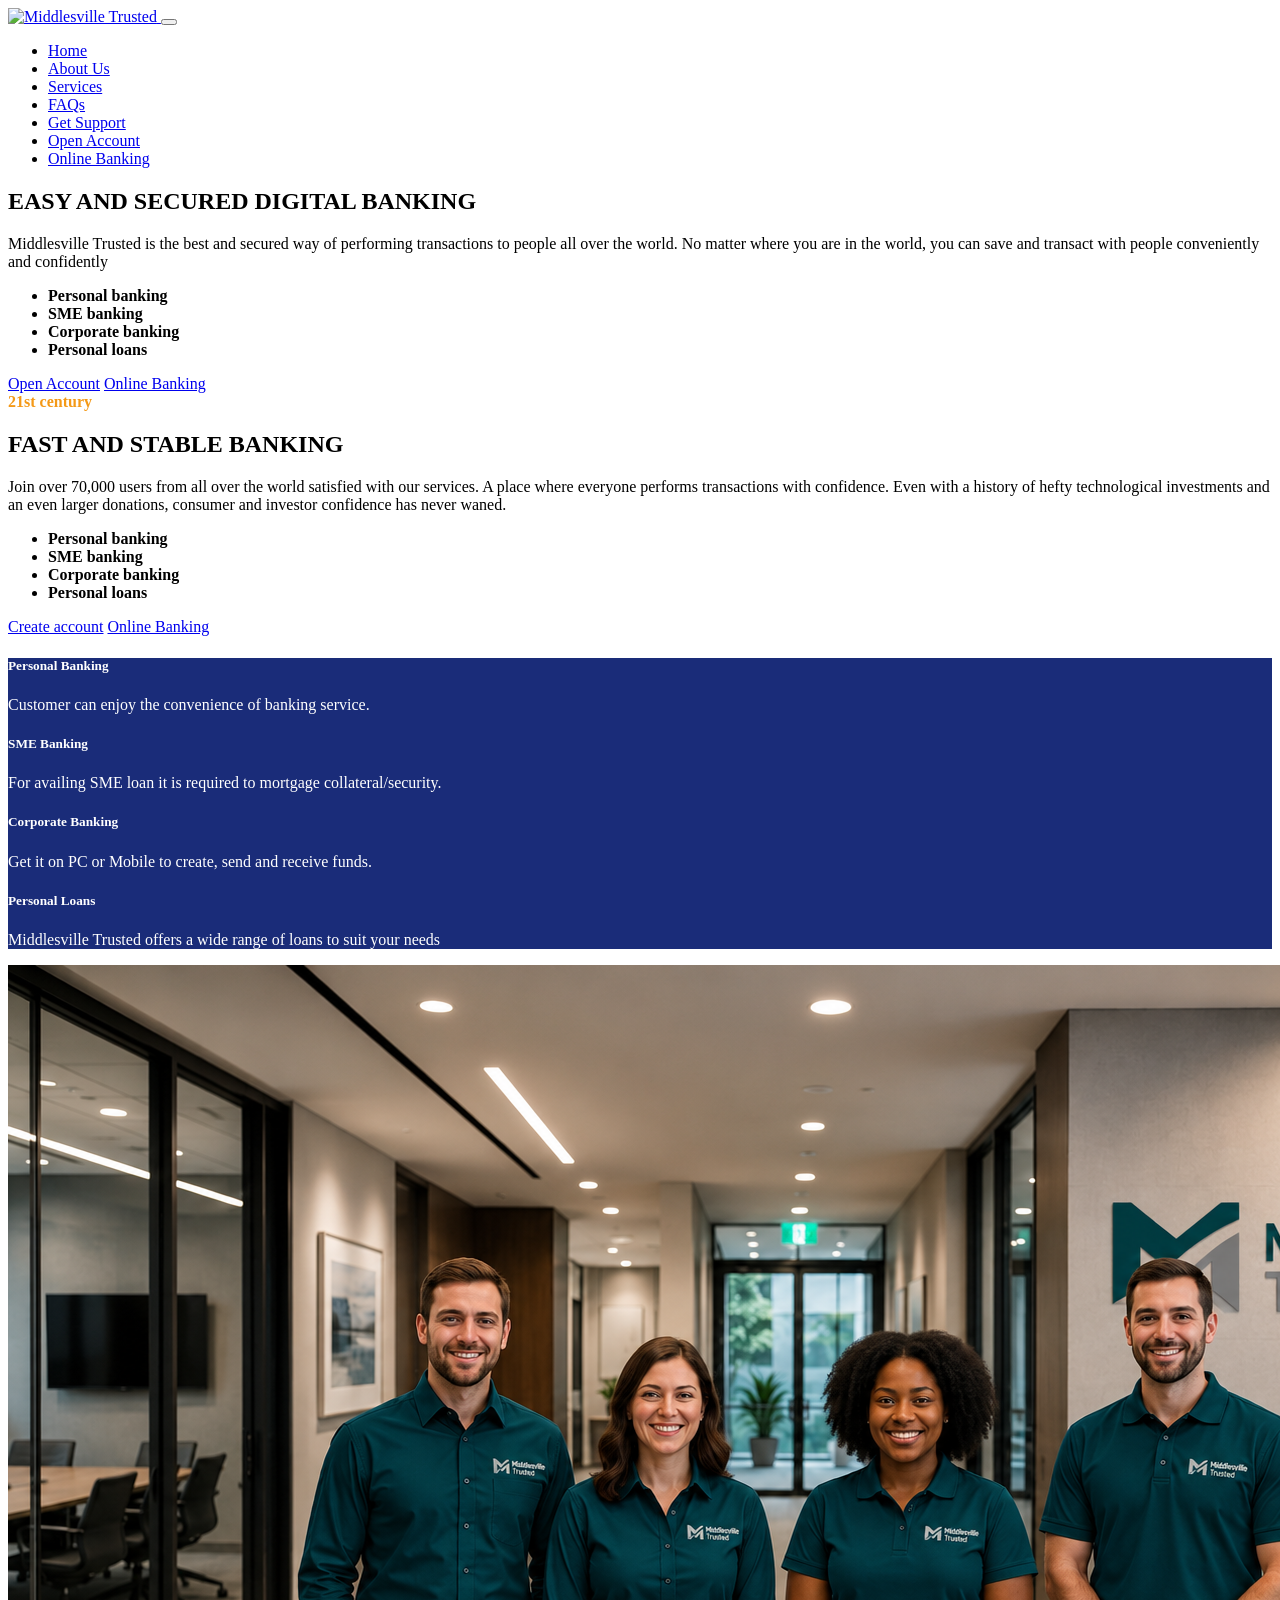
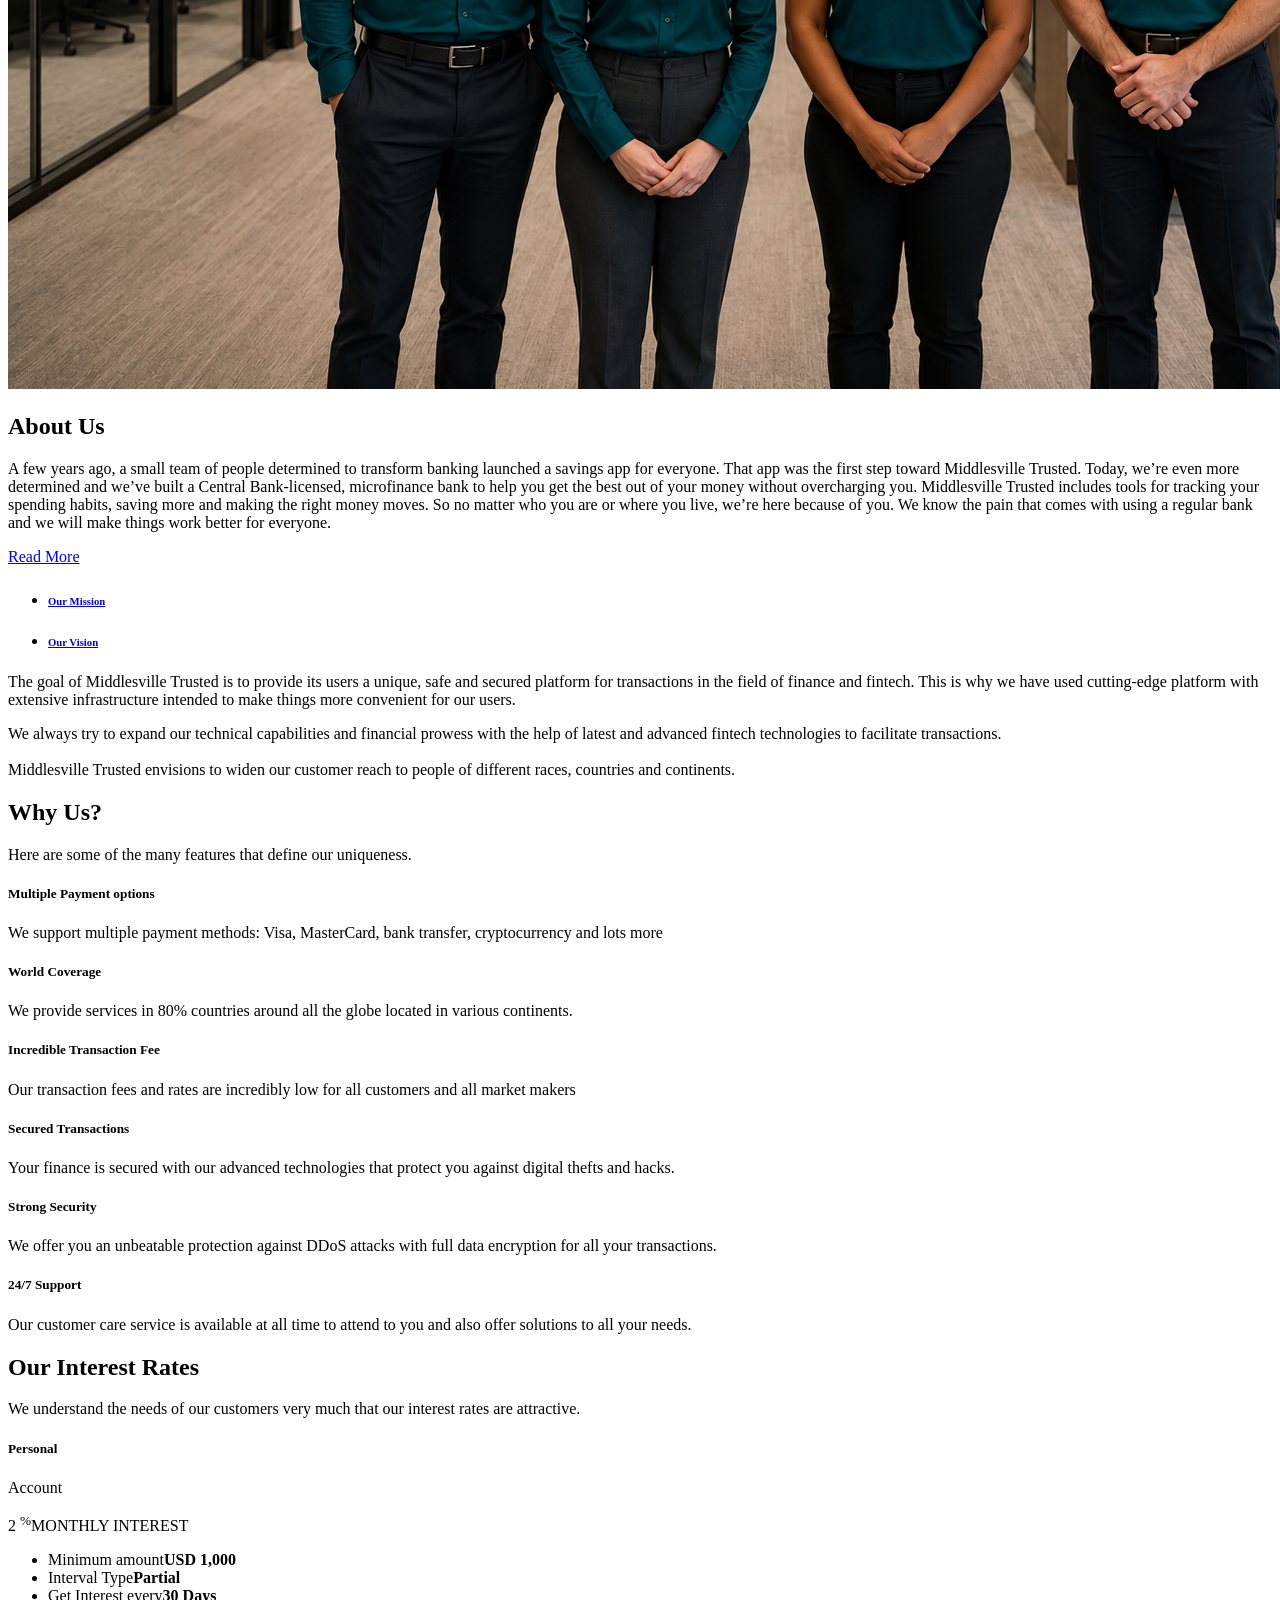
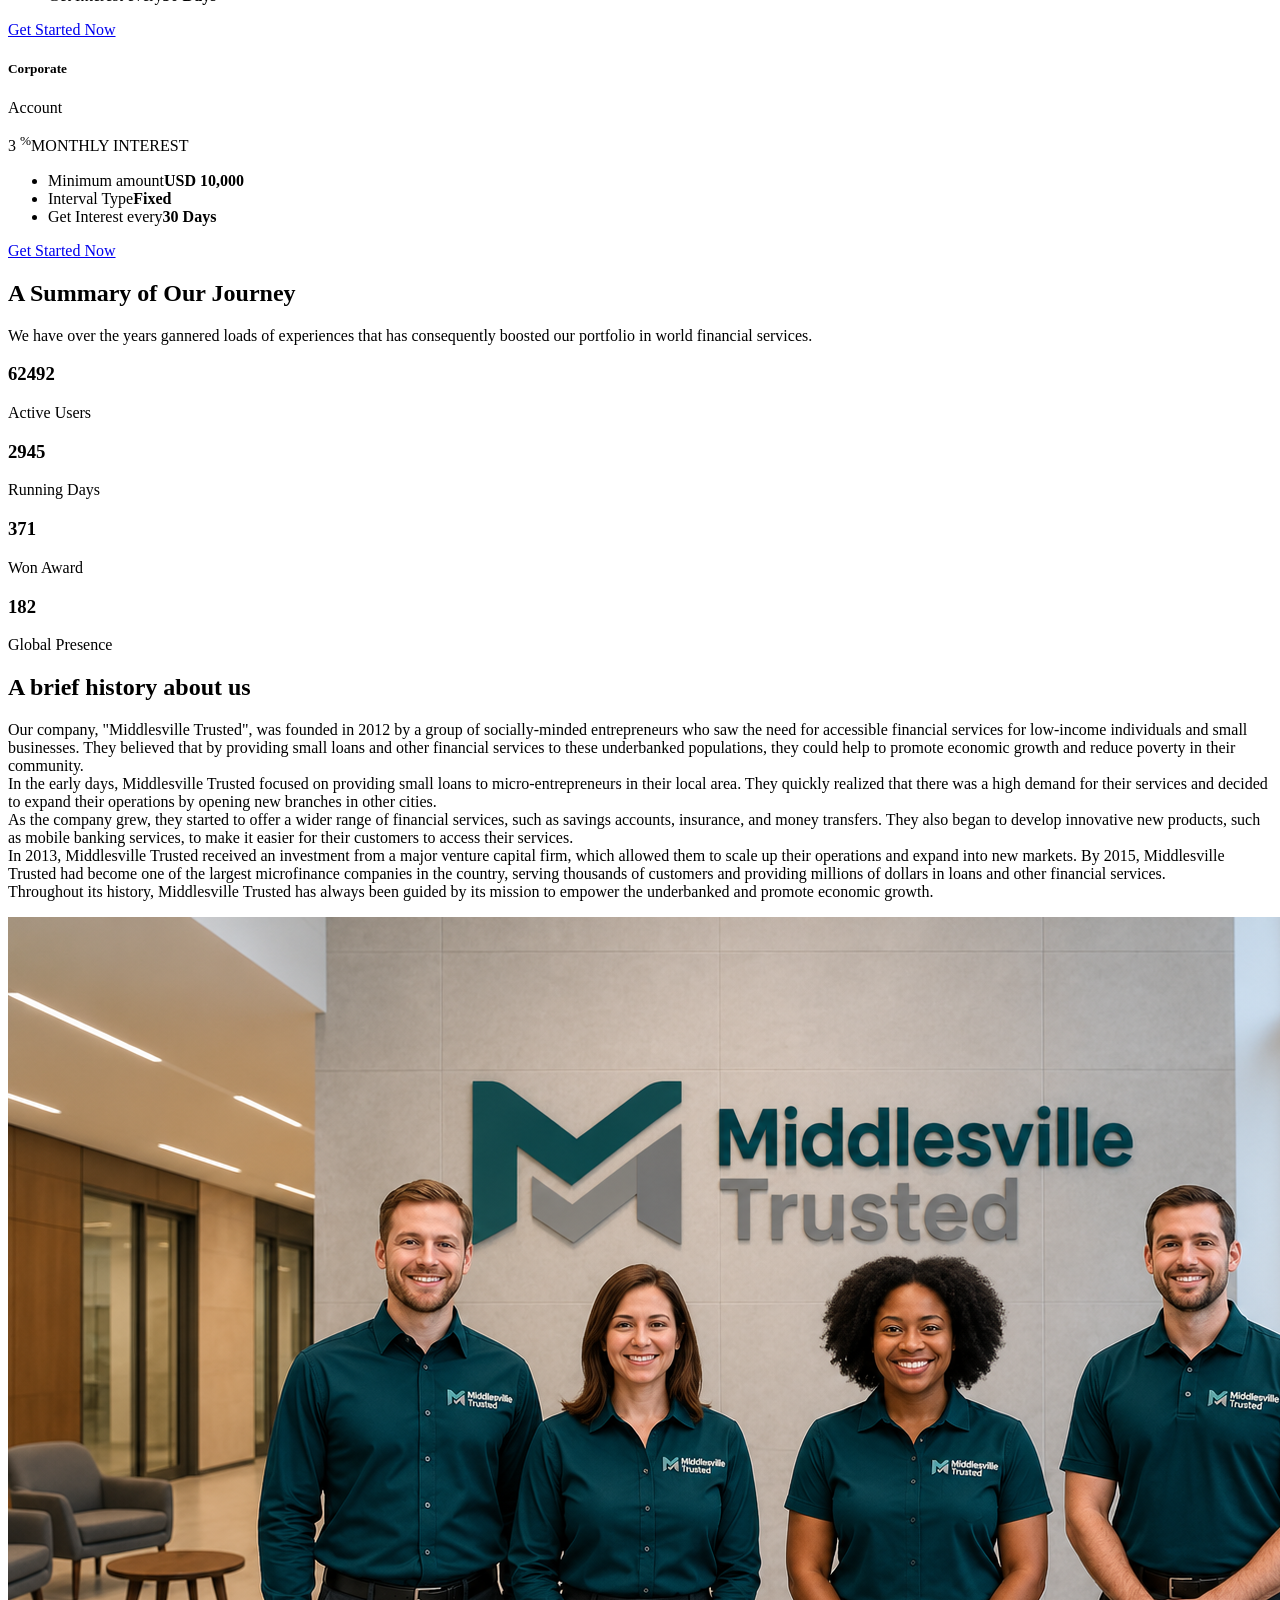
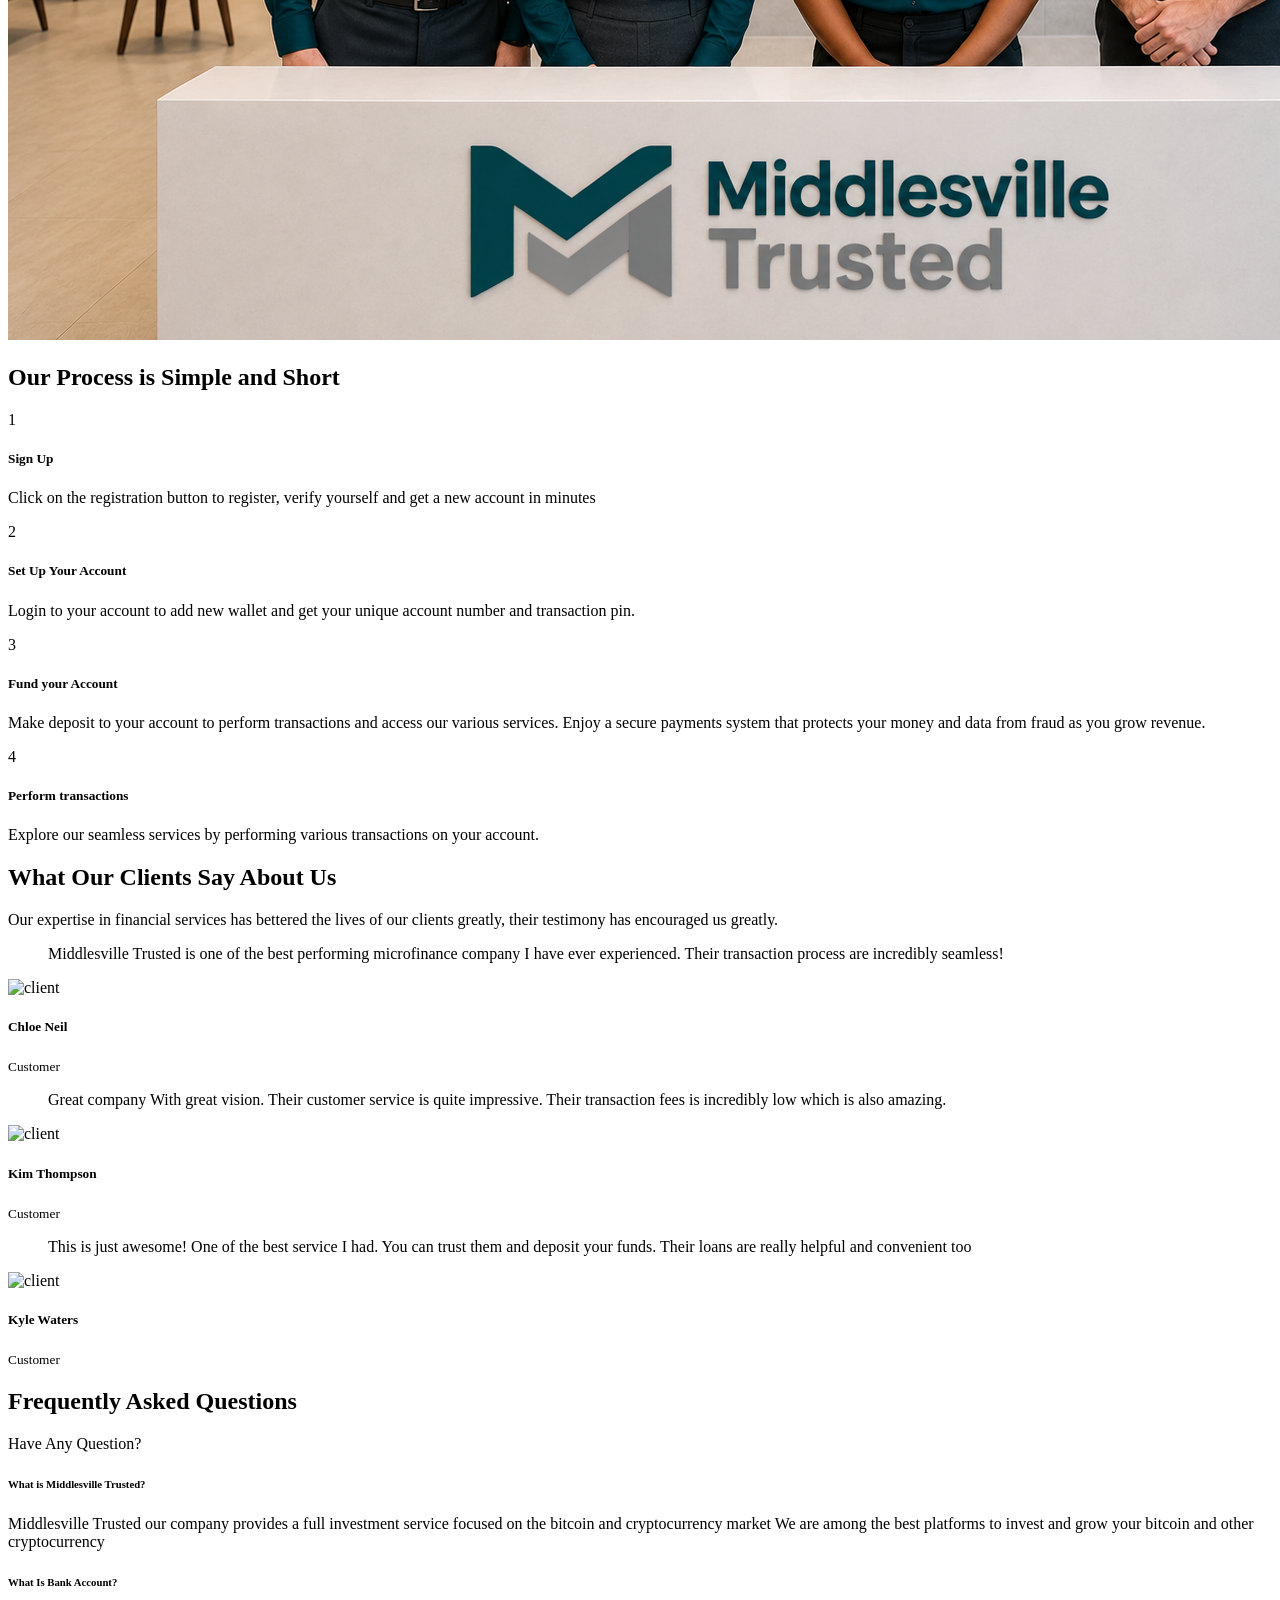
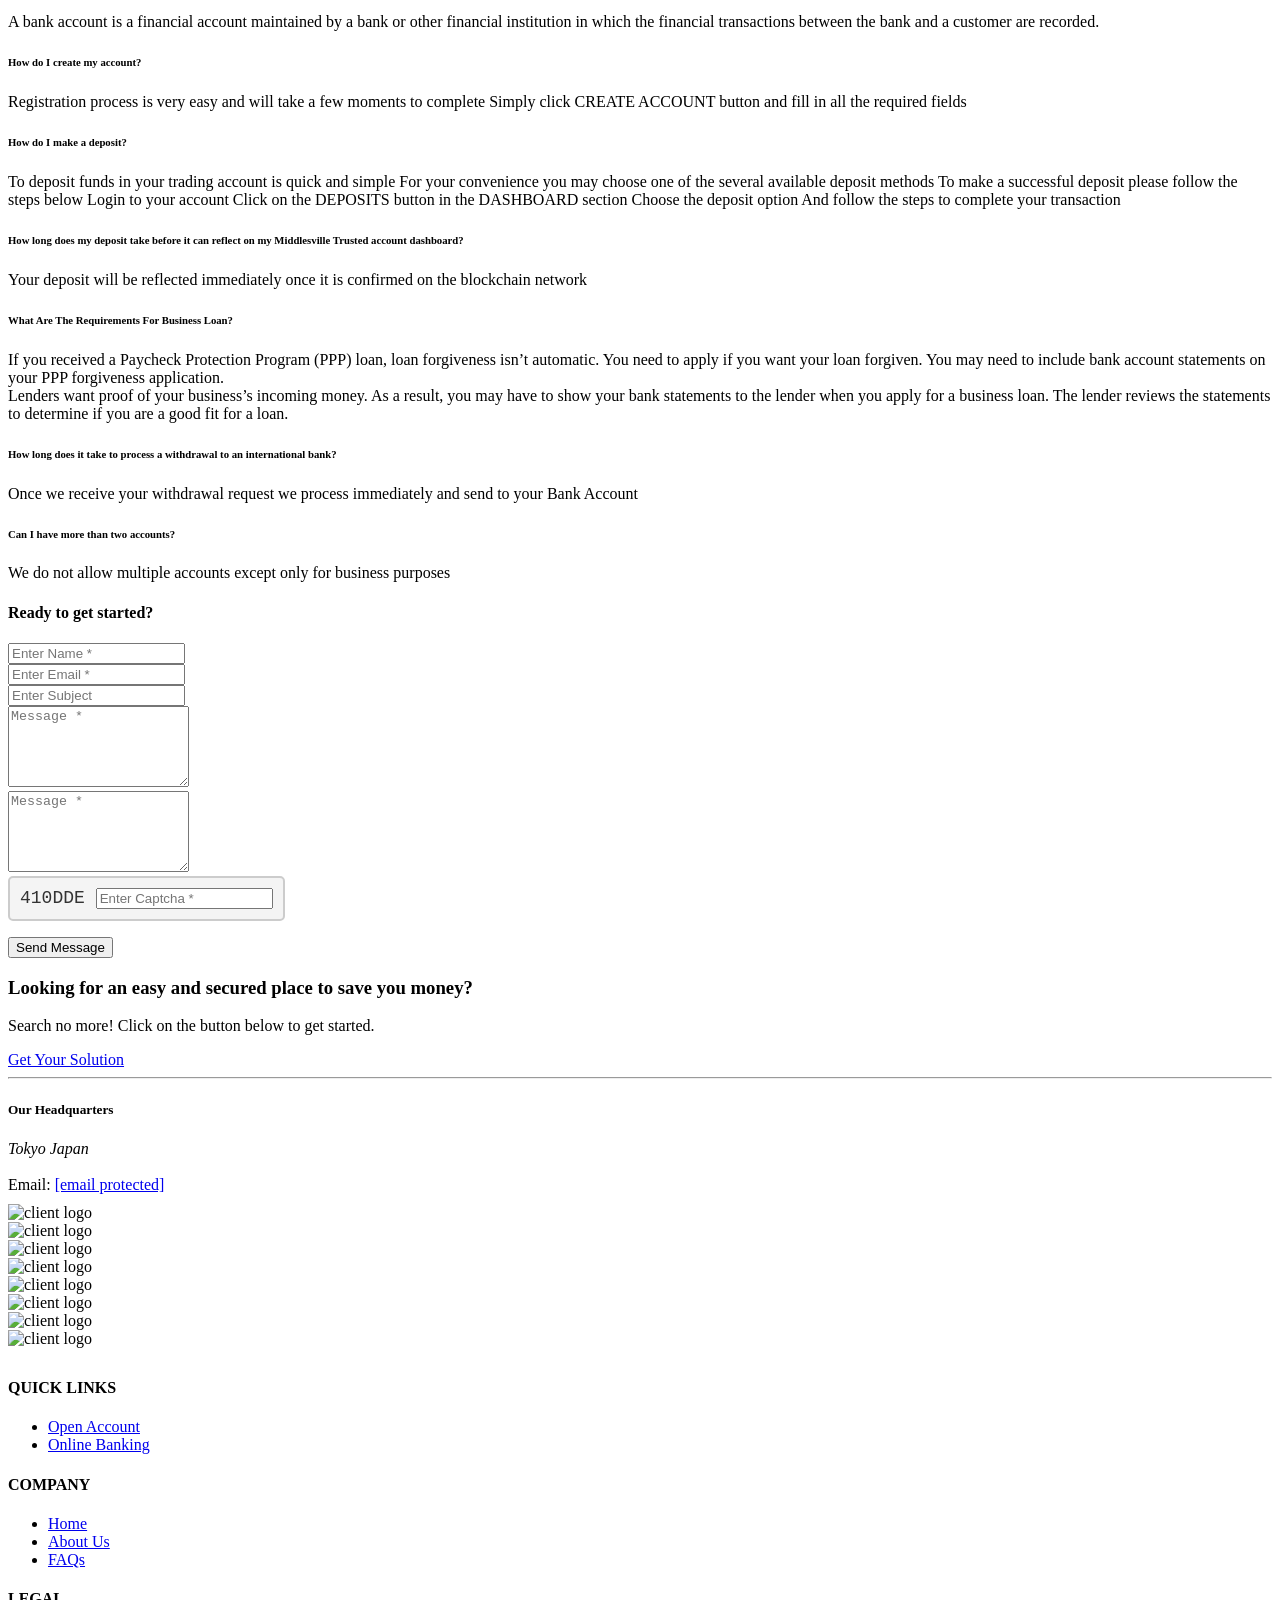
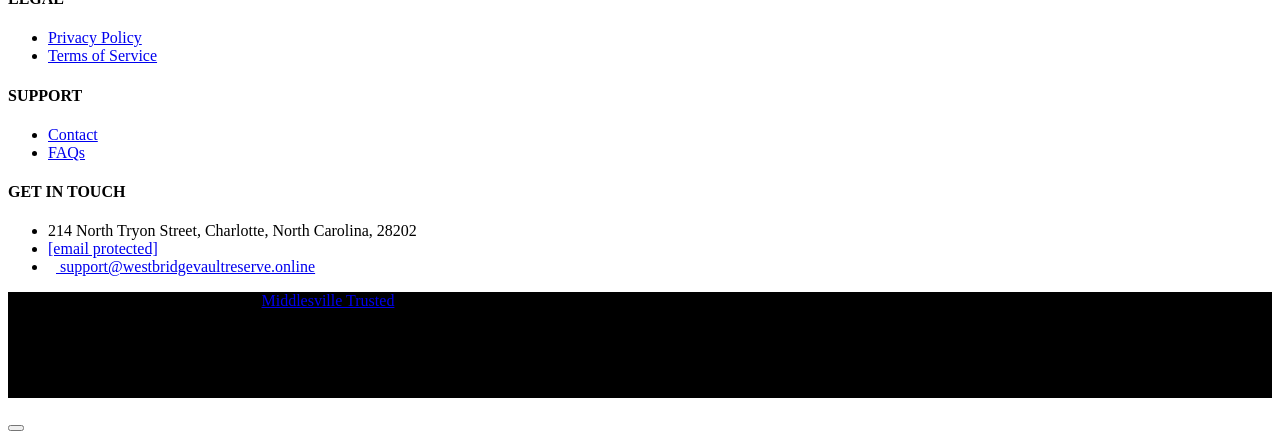
==== frontend/public/style-two/index.html @ 34239466 "Update project" ====
<!DOCTYPE html>
<html lang="en">



<!-- Mirrored from westbridgevaultreserve.com/ by HTTrack Website Copier/3.x [XR&CO'2017], Sat, 20 Jun 2026 12:27:48 GMT -->
<!-- Added by HTTrack --><meta http-equiv="content-type" content="text/html;charset=UTF-8" /><!-- /Added by HTTrack -->
<meta http-equiv="content-type" content="text/html;charset=UTF-8" />
<meta charset="utf-8">
    <meta http-equiv="X-UA-Compatible" content="IE=edge">
    <meta http-equiv="content-type" content="text/html;charset=UTF-8" />
    <meta name="viewport" content="width=device-width, initial-scale=1, shrink-to-fit=no">
<head>
    <meta name="google-site-verification" content=""/>
        <title>Middlesville Trusted</title>
    <meta name="description" content="Middlesville Trusted | We are here to serve you better and help save your money without charges.." />
    <meta property="og:locale" content="en_EN" />
    <meta property="og:type" content="website" />
    <meta property="og:title" content="Middlesville Trusted - We are here to serve you better and help save your money without charges.." />
            <meta property="og:description" content="Middlesville Trusted | We are here to serve you better and help save your money without charges" />
        <meta property="og:image" content="/middlesville-assets/logo.svg" />
        <meta property="og:url" content="index.html" />
    <meta property="og:site_name" content="Middlesville Trusted" />
    <meta name="twitter:card" content="summary_large_image" />
    <meta name="twitter:description" content="Welcome to a new era of banking at Middlesville Trusted, where traditional boundaries fade away and possibilities expand.." />
    <meta name="twitter:title" content="Middlesville Trusted - We are here to serve you better and help save your money without charges.." />
    <meta name="twitter:image" content="/middlesville-assets/logo.svg" />

    <!--favicon icon-->
    <link rel="icon" href="/middlesville-assets/mark.svg" type="image/svg+xml" sizes="16x16">

    <!--google fonts-->
    <link href="fonts.googleapis.co/css1644164416441644.html" rel="stylesheet">

    <!--Bootstrap css-->
    <link rel="stylesheet" href="temp/custom/base/css/bootstrap.min.css">
    <!--Magnific popup css-->
    <link rel="stylesheet" href="temp/custom/base/css/magnific-popup.css">
    <!--Themify icon css-->
    <link rel="stylesheet" href="temp/custom/base/css/themify-icons.css">
    <!--Fontawesome icon css-->
    <link rel="stylesheet" href="temp/custom/base/css/all.min.css">
    <!--animated css-->
    <link rel="stylesheet" href="temp/custom/base/css/animate.min.css">
    <!--ytplayer css-->
    <link rel="stylesheet" href="temp/custom/base/css/jquery.mb.YTPlayer.min.css">
    <!--Owl carousel css-->
    <link rel="stylesheet" href="temp/custom/base/css/owl.carousel.min.css">
    <link rel="stylesheet" href="temp/custom/base/css/owl.theme.default.min.css">
    <!--custom css-->
    <link rel="stylesheet" href="temp/custom/base/css/style.css">
    <!--responsive css-->
    <link rel="stylesheet" href="temp/custom/base/css/responsive.css">

    <link rel="stylesheet" href="base/cdnjs.cloudflare.co/ajax/libs/normalize/5.0.0/normalize.min.html">
    <link rel='stylesheet' href='fonts.googleapis.co/icone91fe91fe91fe91f.html'>
    <link rel="stylesheet" href="temp/custom/base/css/customstyle.css">
    <style>
        .info {
            color: rgba(26, 44, 121, 0.85);
        }
        .success {
            color: rgba(5, 187, 5, 0.801);
        }
        .error {
            color: rgba(255, 0, 0, 0.801);
        }
    </style></head>

    <div class="loader1">
        <span></span>
        <span></span>
        <span></span>
        <span></span>
        <span></span>
    </div>
</div>
<header class="header">
    <!--start navbar-->
    <nav class="navbar navbar-expand-lg fixed-top">
        <div class="container">
            <a class="navbar-brand" href="index.html">
                <img src="/middlesville-assets/logo.svg" alt="Middlesville Trusted" class="site-logo"/>
            </a>






            <button class="navbar-toggler" type="button" data-toggle="collapse" data-target="#navbarSupportedContent"
                    aria-controls="navbarSupportedContent" aria-expanded="false" aria-label="Toggle navigation">
                <span class="ti-menu"></span>
            </button>
            <div class="collapse navbar-collapse h-auto" id="navbarSupportedContent">
                <ul class="navbar-nav ml-auto menu">

                    <li><a  href="index.html">Home</a></li>
                    <li><a  href="about.html">About Us</a></li>
                    <li><a href="services.html"> Services</a></li>
                    <li><a href="faq.html">FAQs</a></li>
                    <li><a href="contact.html">Get Support</a></li>
                    <li><a style="opacity: 1;" href="register.html" class="btn btn-sm btn-primary p-2 mb-2">Open Account</a></li>
                    <li><a style="opacity: 1;" href="login.html" class="btn outline-white-btn p-2 text-white">Online Banking</a></li>

                </ul>
            </div>
        </div>
    </nav>
</header>







<div class="main">
    <section class="hero-equal-height pt-165 pb-100 gradient-overly-right-color">
            <div class="container">
                <div class='row'>
                    <div class="col-md-12">
                        <div id="google_translate_element">
                        </div>

                    </div>
                </div>
                <div class="row">
                    <div class="owl-carousel owl-theme hero-content-slider custom-dot custom-dot-2">
                        <div class="item">
                            <div class="col-md-8 col-lg-7 col-12">
                                <div class="hero-content-wrap text-white">
                                <!-- <span class="text-uppercase"><span >05:50pm</span> <b style="color: #f49917;" >Aug 14, 2021</b></span>-->
                                    <h1 class="text-white">EASY AND SECURED DIGITAL BANKING</h1>
                                    <p class="lead">Middlesville Trusted is the best and secured way of performing transactions to people all over the world. No matter where you are in the world, you can save and transact with people conveniently and confidently</p>
                                    <ul class="list-unstyled tech-feature-list text-white">
                                        <li class="py-1"><span class="ti-check-box mr-2 color-secondary"></span><strong>Personal banking</strong></li>
                                        <!-- <li class="py-1"><span class="ti-check-box mr-2 color-secondary"></span><strong>Crypto Currency</strong></li> -->
                                        <li class="py-1"><span class="ti-check-box mr-2 color-secondary"></span><strong>SME banking</strong></li>
                                        <!-- <li class="py-1"><span class="ti-check-box mr-2 color-secondary"></span><strong>Forex</strong></li> -->
                                        <li class="py-1"><span class="ti-check-box mr-2 color-secondary"></span><strong>Corporate banking</strong></li>
                                        <li class="py-1"><span class="ti-check-box mr-2 color-secondary"></span><strong>Personal loans</strong></li>
                                    </ul>
                                    <div class="action-btns mt-4">
                                        <a href="register.html" class="btn secondary-solid-btn mr-3">Open Account</a>
                                        <a href="login.html" class="btn outline-white-btn">Online Banking</a>
                                    </div>
                                </div>
                            </div>
                        </div>
                        <div class="item">
                            <div class="col-md-8 col-lg-7 col-12">
                                <div class="hero-content-wrap text-white">
                                    <span class="text-uppercase"><span style="color: #fff;"><b style="color: #f49917;">21st century</b> Digital Banking</span></span>
                                    <h1 class="text-white">FAST AND STABLE BANKING</h1>
                                    <p class="lead"> Join over 70,000 users from all over the world satisfied with our services. A place where everyone performs transactions with confidence. Even with a history of hefty technological investments and an even larger donations, consumer and investor confidence has never waned. </p>
                                    <ul class="list-unstyled tech-feature-list text-white">
                                        <li class="py-1"><span class="ti-check-box mr-2 color-secondary"></span><strong>Personal banking</strong></li>

                                        <li class="py-1"><span class="ti-check-box mr-2 color-secondary"></span><strong>SME banking</strong></li>

                                        <li class="py-1"><span class="ti-check-box mr-2 color-secondary"></span><strong>Corporate banking</strong></li>
                                        <li class="py-1"><span class="ti-check-box mr-2 color-secondary"></span><strong>Personal loans</strong></li>
                                    </ul>
                                    <div class="action-btns mt-4">
                                        <a href="register.html" class="btn secondary-solid-btn mr-3">Create account</a>
                                        <a href="login.html" class="btn outline-white-btn">Online Banking</a>
                                    </div>
                                </div>
                            </div>
                        </div>
                    </div>
                </div>
            </div>
    </section>

    <section class="promo-section pt-100" style="background: #1A2C79; color: white;">
        <div class="container">
            <div class="row">
                <div class="col-md-3 col-lg-3">
                    <div class="single-promo-block p-3 rounded d-flex justify-content-between">
                        <div class="promo-block-icon mr-4">
                            <span class="ti ti-check-box icon-md color-white"></span>
                        </div>
                        <div class="promo-block-content">
                            <h5 style="color: white;">Personal Banking</h5>
                            <p>Customer can enjoy the convenience of banking service.</p>
                        </div>
                    </div>
                </div>

                <div class="col-md-3 col-lg-3">
                    <div class="single-promo-block p-3 rounded d-flex justify-content-between">
                        <div class="promo-block-icon mr-4">
                            <span class="ti ti-check-box icon-md color-white"></span>
                        </div>
                        <div class="promo-block-content">
                            <h5 style="color: white;">SME Banking</h5>
                            <p>For availing SME loan it is required to mortgage collateral/security. </p>
                        </div>
                    </div>
                </div>

                <div class="col-md-3 col-lg-3">
                    <div class="single-promo-block p-3 rounded d-flex justify-content-between">
                        <div class="promo-block-icon mr-4">
                            <span class="ti ti-check-box icon-md color-white"></span>
                        </div>
                        <div class="promo-block-content">
                            <h5 style="color: white;">Corporate Banking</h5>
                            <p>Get it on PC or Mobile to create, send and receive funds.</p>
                                   </div>
                    </div>
                </div>
                <div class="col-md-3 col-lg-3">
                    <div class="single-promo-block p-3 rounded d-flex justify-content-between">
                        <div class="promo-block-icon mr-4">
                            <span class="ti ti-check-box icon-md color-white"></span>
                        </div>
                        <div class="promo-block-content">
                            <h5 style="color: white;">Personal Loans</h5>
                            <p>Middlesville Trusted offers a wide range of loans to suit your needs</p>

                        </div>
                    </div>
                </div>
            </div>
        </div>
    </section>

    <section class="about-us-section ptb-100">
        <div class="container">
            <div class="row justify-content-around">
                <div class="col-md-12 col-lg-6">
                    <div class="about-img-wrap">
                        <img src="temp/custom/img/Middlesville-Trusted-Office-Team.png" alt="Middlesville Trusted office team" class="img-fluid rounded shadow-sm">

                    </div>
                </div>
                <div class="col-md-12 col-lg-5">
                    <div class="about-content-right mb-md-4 mb-lg-0">
                        <h2>About Us</h2>
                        <p>A few years ago, a small team of people determined to transform banking launched a savings app for everyone. That app was the first step toward Middlesville Trusted.
                        Today, we’re even more determined and we’ve built a Central Bank-licensed, microfinance bank to help you get the best out of your money without overcharging you.
                        Middlesville Trusted includes tools for tracking your spending habits, saving more and making the right money moves.
                        So no matter who you are or where you live, we’re here because of you. We know the pain that comes with using a regular bank and we will make things work better for everyone.
                        </p>
                        <div class="action-btns mt-3">
                            <a href="about.html" class="btn btn-primary">Read More</a>
                        </div>

                        <div class="feature-tabs-wrap">
                            <ul class="nav nav-tabs mb-3 border-bottom-0 feature-tabs" data-tabs="tabs">
                                <li class="nav-item">
                                    <a class="nav-link d-flex align-items-center active" href="#feature-tab-2"
                                        data-toggle="tab">
                                        <h6 class="mb-0">Our Mission</h6>
                                    </a>
                                </li>
                                <li class="nav-item">
                                    <a class="nav-link d-flex align-items-center" href="#feature-tab-3"
                                        data-toggle="tab">
                                        <h6 class="mb-0">Our Vision</h6>
                                    </a>
                                </li>
                            </ul>
                            <div class="tab-content feature-tab-content">
                                <div class="tab-pane active" id="feature-tab-2">
                                    <p>The goal of Middlesville Trusted is to provide its users a unique, safe and secured platform for
                                        transactions in the field of finance and fintech. This is why we have used
                                        cutting-edge platform with extensive infrastructure intended to make things more
                                        convenient for our users.
                                    </p>
                                </div>
                                <div class="tab-pane" id="feature-tab-3">
                                    <p>We always try to expand our technical capabilities and financial prowess with the help of latest and advanced fintech technologies to facilitate transactions.<br><br>

                                        Middlesville Trusted envisions to widen our customer reach to people of different races, countries and continents.
                                    </p>
                                </div>
                            </div>
                        </div>
                    </div>
                </div>
            </div>
        </div>
    </section>

    <section class="feature-content-two ptb-100 gray-light-bg">
        <div class="container">
            <div class="row justify-content-center">
                <div class="col-md-8">
                    <div class="section-heading text-center mb-5">
                        <h2>Why Us?</h2>
                        <p class="lead">
                            Here are some of the many features that define our uniqueness.
                        </p>
                    </div>
                </div>
            </div>
            <div class="row">
                <div class="col-md-6 col-lg-4">
                    <div class="feature-feature-list p-4 text-center">
                        <span class="ti-wallet icon-sm d-block color-secondary mb-3"></span>
                        <h5 class="mb-2">Multiple Payment options</h5>
                        <p>We support multiple payment methods: Visa, MasterCard, bank transfer, cryptocurrency and lots more</p>
                    </div>
                </div>
                <div class="col-md-6 col-lg-4">
                    <div class="feature-feature-list p-4 text-center">
                        <span class="ti-world icon-sm d-block color-secondary mb-3"></span>
                        <h5 class="mb-2">World Coverage</h5>
                        <p>We provide services in 80% countries around all the globe located in various continents.</p>
                    </div>
                </div>
                <div class="col-md-6 col-lg-4">
                    <div class="feature-feature-list p-4 text-center">
                        <span class="ti-money icon-sm d-block color-secondary mb-3"></span>
                        <h5 class="mb-2">Incredible Transaction Fee</h5>
                        <p>Our transaction fees and rates are incredibly low for all customers and all market makers </p>
                    </div>
                </div>
                <div class="col-md-6 col-lg-4">
                    <div class="feature-feature-list p-4 text-center">
                        <span class="ti-key icon-sm d-block color-secondary mb-3"></span>
                        <h5 class="mb-2">Secured Transactions</h5>
                        <p>Your finance is secured with our advanced technologies that protect you against digital thefts and hacks.</p>
                    </div>
                </div>
                <div class="col-md-6 col-lg-4">
                    <div class="feature-feature-list p-4 text-center">
                        <span class="ti-lock icon-sm d-block color-secondary mb-3"></span>
                        <h5 class="mb-2">Strong Security</h5>
                        <p>We offer you an unbeatable protection against DDoS attacks with full data encryption for all your transactions.</p>
                    </div>
                </div>
                <div class="col-md-6 col-lg-4">
                    <div class="feature-feature-list p-4 text-center">
                        <span class="ti-headphone-alt icon-sm d-block color-secondary mb-3"></span>
                        <h5 class="mb-2">24/7 Support</h5>
                        <p>Our customer care service is available at all time to attend to you and also offer solutions to all your needs.</p>
                    </div>
                </div>
            </div>
        </div>
    </section>

    <section class="pricing-section ptb-100 gray-light-bg">
        <div class="container">
            <div class="row justify-content-center">
                <div class="col-md-8">
                    <div class="section-heading text-center mb-5">
                        <h2>Our Interest Rates</h2>
                        <p class="lead">We understand the needs of our customers very much that our interest rates are attractive.</p>
                    </div>
                </div>
            </div>

            <div class="row justify-content-center">
                <div class="col-lg-4 col-md mb-4">
                    <div class="card text-center single-pricing-pack">
                        <div class="pt-4"><h5>Personal</h5><span class="badge badge-success">Account</span></div>
                        <div class="card-header py-4 border-0 pricing-header">
                            <div class="h1 text-center mb-0">
                                <p class="pricing-rate">2 <sup>%</sup><span>MONTHLY INTEREST</span></p>

                            </div>
                        </div>
                        <div class="card-body bg-transparent affix text-white">
                            <ul class="list-unstyled text-left text-sm mb-4 pricing-feature-list">
                                <li><span class="ti-check-box mr-2 color-secondary"></span><span>Minimum amount</span><b class="float-right">USD 1,000</b></li>
                                <!-- <li><span class="ti-check-box mr-2 color-secondary"></span><span>Max</span><b class="float-right">USD 1000</b></li> -->
                                <!-- <li><span class="ti-check-box mr-2 color-secondary"></span><span>Profit</span><b class="float-right">25 %</b></li> -->
                                <li><span class="ti-check-box mr-2 color-secondary"></span><span>Interval Type</span><b class="float-right">Partial</b></li>
                                <li><span class="ti-check-box mr-2 color-secondary"></span><span>Get Interest every</span><b class="float-right">30 Days</b></li>
                            </ul>
                            <a href="#" class="btn outline-white-btn p-2">Get Started Now</a>
                        </div>
                    </div>
                </div>
                <div class="col-lg-4 col-md mb-4">
                    <div class="card text-center single-pricing-pack">
                        <div class="pt-4"><h5>Corporate</h5><span class="badge badge-success">Account</span></div>
                        <div class="card-header py-4 border-0 pricing-header">
                            <div class="h1 text-center mb-0">
                                <p class="pricing-rate">3 <sup>%</sup><span>MONTHLY INTEREST</span></p>

                            </div>
                        </div>
                        <div class="card-body bg-transparent affix text-white">
                            <ul class="list-unstyled text-left text-sm mb-4 pricing-feature-list">
                                <li><span class="ti-check-box mr-2 color-secondary"></span><span>Minimum amount</span><b class="float-right">USD 10,000</b></li>
                                <!-- <li><span class="ti-check-box mr-2 color-secondary"></span><span>Max</span><b class="float-right">USD 1000</b></li> -->
                                <!-- <li><span class="ti-check-box mr-2 color-secondary"></span><span>Profit</span><b class="float-right">25 %</b></li> -->
                                <li><span class="ti-check-box mr-2 color-secondary"></span><span>Interval Type</span><b class="float-right">Fixed</b></li>
                                <li><span class="ti-check-box mr-2 color-secondary"></span><span>Get Interest every</span><b class="float-right">30 Days</b></li>
                            </ul>
                            <a href="#" class="btn outline-white-btn p-2">Get Started Now</a>
                        </div>
                    </div>
                </div>
            </div>

        </div>
        <!-- <div class="action-btns mt-3 text-center">
            <a href="plans" class="btn btn-success">View All Plans</a>
        </div> -->
    </section>

    <!-- Section Features -->
    <section class="call-to-action pt-5 pb-5 gradient-overlay" style="background: url('temp/custom/static/base/img/slider-img-3.html')no-repeat top center / cover fixed">
        <div class="container">
            <div class="row justify-content-center">
                <div class="col-md-8 col-lg-8">
                    <div class="call-to-action-content text-white text-center mb-4">
                        <h2 class="text-white mb-1">A Summary of Our Journey</h2>
                        <p class="lead">We have over the years gannered loads of experiences that has consequently boosted our portfolio in world financial services.</p>
                    </div>
                </div>
            </div>
            <div class="row">
                <div class="col-md-6 col-lg-3">
                    <div class="single-counter rounded p-4 text-center text-white">
                        <span class="ti-user icon-md"></span>
                        <h3 class="mb-0 text-white">62492</h3>
                        <p>Active Users</p>
                    </div>
                </div>
                <div class="col-md-6 col-lg-3">
                    <div class="single-counter rounded p-4 text-center text-white">
                        <span class="ti-time icon-md"></span>
                        <h3 class="mb-0 text-white">2945</h3>
                        <p>Running Days</p>
                    </div>
                </div>
                <div class="col-md-6 col-lg-3">
                    <div class="single-counter rounded p-4 text-center text-white">
                        <span class="ti-cup icon-md"></span>
                        <h3 class="mb-0 text-white">371</h3>
                        <p>Won Award</p>
                    </div>
                </div>
                <div class="col-md-6 col-lg-3">
                    <div class="single-counter rounded p-4 text-center text-white">
                        <span class="ti-world icon-md"></span>
                        <h3 class="mb-0 text-white">182</h3>
                        <p>Global Presence</p>
                    </div>
                </div>
            </div>
        </div>
    </section>

    <section class="about-us-section ptb-100">
        <div class="container">
            <div class="row justify-content-between align-items-center">
                <div class="col-md-12 col-lg-5">
                    <div class="video-promo-content mb-md-4 mb-lg-0">
                        <h2>A brief history about us</h2>
                        <p>Our company, "Middlesville Trusted", was founded in 2012 by a group of socially-minded entrepreneurs who saw the need for accessible financial services for low-income individuals and small businesses. They believed that by providing small loans and other financial services to these underbanked populations, they could help to promote economic growth and reduce poverty in their community.<br>

                        In the early days, Middlesville Trusted focused on providing small loans to micro-entrepreneurs in their local area. They quickly realized that there was a high demand for their services and decided to expand their operations by opening new branches in other cities.<br>

                        As the company grew, they started to offer a wider range of financial services, such as savings accounts, insurance, and money transfers. They also began to develop innovative new products, such as mobile banking services, to make it easier for their customers to access their services.<br>

                        In 2013, Middlesville Trusted received an investment from a major venture capital firm, which allowed them to scale up their operations and expand into new markets. By 2015, Middlesville Trusted had become one of the largest microfinance companies in the country, serving thousands of customers and providing millions of dollars in loans and other financial services.<br>

                        Throughout its history, Middlesville Trusted has always been guided by its mission to empower the underbanked and promote economic growth.
                        </p>
                        <!-- <ul class="list-unstyled tech-feature-list">
                            <li class="py-1"><span class="ti-check-box mr-2 color-secondary"></span><strong>Security</strong>
                                High Tech
                            </li>
                            <li class="py-1"><span class="ti-check-box mr-2 color-secondary"></span><strong>Corporate</strong>
                                Middlesville Trusted
                            </li>
                            <li class="py-1"><span class="ti-check-box mr-2 color-secondary"></span><strong>Insured</strong> AIICO Insurance American International</li>
                        </ul>
                        <div class="row mt-4">
                            <div class="col-4">
                                <div class="counter-single">
                                    <h5 class="mb-0 color-secondary">USD 7.2 M</h5>
                                    <strong>Transactions</strong>
                                </div>
                            </div>
                        </div> -->
                        <!-- <div class="action-btns mt-4">
                            <a href="about" class="btn primary-solid-btn mr-2">View Our Services</a>
                            <a href="contact" class="btn outline-btn">Contact Us</a>
                        </div> -->
                    </div>

                </div>
                <div class="col-md-12 col-lg-6">
                    <div class="card border-0 shadow-sm text-white">
                        <img src="temp/custom/img/Middlesville-Trusted-Team-Lobby.png" alt="Middlesville Trusted team in the lobby" class="img-fluid rounded shadow-sm">

                    </div>
                </div>
            </div>
        </div>
    </section>

    <section class="work-process-new ptb-100 gray-light-bg">
        <div class="container">
            <div class="row justify-content-center">
                <div class="col-md-9 col-lg-8">
                    <div class="section-heading text-center mb-5">
                        <h2>Our Process is Simple and Short</h2>
                        <p class="lead"></p>
                    </div>
                </div>
            </div>
            <div class="row">
                <div class="col-md-12">
                    <div class="work-process-wrap text-center">
                        <div class="single-work-process">
                            <div class="work-process-icon-wrap secondary-bg rounded-circle">
                                <i class="ti-user icon-md text-white"></i>
                                <span class="process-step primary-bg text-white shadow-sm">1</span>
                            </div>
                            <div class="work-process-content mt-4">
                                <h5>Sign Up</h5>
                                <p>Click on the registration button to register, verify yourself and get a new account in minutes</p>
                            </div>
                        </div>
                        <div class="single-work-process">
                            <div class="work-process-icon-wrap secondary-bg rounded-circle">
                                <i class="ti-settings icon-md text-white"></i>
                                <span class="process-step primary-bg text-white shadow-sm">2</span>
                            </div>
                            <div class="work-process-content mt-4">
                                <h5>Set Up Your Account</h5>
                                <p>Login to your account to add new wallet and get your unique account number and transaction pin. </p>
                            </div>
                        </div>
                        <div class="single-work-process">
                            <div class="work-process-icon-wrap secondary-bg rounded-circle">
                                <i class="ti-wallet icon-md text-white"></i>
                                <span class="process-step primary-bg text-white shadow-sm">3</span>
                            </div>
                            <div class="work-process-content mt-4">
                                <h5>Fund your Account</h5>
                                <p>Make deposit to your account to perform transactions and access our various services. Enjoy a secure payments system that protects your money and data from fraud as you grow revenue.</p>
                            </div>
                        </div>
                        <div class="single-work-process">
                            <div class="work-process-icon-wrap secondary-bg rounded-circle">
                                <i class="ti-money icon-md text-white"></i>
                                <span class="process-step primary-bg text-white shadow-sm">4</span>
                            </div>
                            <div class="work-process-content mt-4">
                                <h5>Perform transactions</h5>
                                <p>Explore our seamless services by performing various transactions on your account. </p>
                            </div>
                        </div>
                    </div>
                </div>
            </div>
        </div>
    </section>


    <section class="testimonial-section ptb-100">
        <div class="container">
            <div class="row justify-content-center">
                <div class="col-md-9 col-lg-8">
                    <div class="section-heading mb-5 text-center">
                        <h2>What Our Clients Say About Us</h2>
                        <p class="lead">
                            Our expertise in financial services has bettered the lives of our clients greatly, their testimony has encouraged us greatly.
                        </p>
                    </div>
                </div>
            </div>

            <div class="row">
                <div class="col-md-6 col-lg-4">
                    <div class="testimonial-single shadow-sm gray-light-bg rounded p-4">
                        <blockquote>
                            Middlesville Trusted is one of the best performing microfinance company I have ever experienced. Their transaction process are incredibly seamless!
                        </blockquote>
                        <div class="client-img d-flex align-items-center justify-content-between pt-4">
                            <div class="d-flex align-items-center">
                                <img src="temp/custom/base/img/avatars/3.jpg" alt="client" width="50" class="img-fluid rounded-circle shadow-sm mr-3"/>
                                <div class="client-info">
                                    <h5 class="mb-0">Chloe Neil</h5>
                                    <small class="mb-0">Customer</small>
                                </div>
                            </div>
                        </div>
                    </div>

                </div>

                <div class="col-md-6 col-lg-4">
                    <div class="testimonial-single shadow-sm gray-light-bg rounded p-4">
                        <blockquote>
                            Great company With great vision. Their customer service is quite impressive. Their transaction fees is incredibly low which is also amazing.
                        </blockquote>
                        <div class="client-img d-flex align-items-center justify-content-between pt-4">
                            <div class="d-flex align-items-center">
                                <img src="temp/custom/base/img/avatars/2.jpg" alt="client" width="50" class="img-fluid rounded-circle shadow-sm mr-3"/>
                                <div class="client-info">
                                    <h5 class="mb-0">Kim Thompson</h5>
                                    <small class="mb-0">Customer</small>
                                </div>
                            </div>
                        </div>
                    </div>

                </div>

                <div class="col-md-6 col-lg-4">
                    <div class="testimonial-single shadow-sm gray-light-bg rounded p-4">
                        <blockquote>
                            This is just awesome!  One of the best service I had. You can trust them and deposit your funds. Their loans are really helpful and convenient too
                        </blockquote>
                        <div class="client-img d-flex align-items-center justify-content-between pt-4">
                            <div class="d-flex align-items-center">
                                <img src="temp/custom/base/img/avatars/4.jpg" alt="client" width="50" class="img-fluid rounded-circle shadow-sm mr-3"/>
                                <div class="client-info">
                                    <h5 class="mb-0">Kyle Waters</h5>
                                    <small class="mb-0">Customer</small>
                                </div>
                            </div>

                        </div>
                    </div>

                </div>

            </div>
        </div>
    </section>

    <!-- Section FAQ -->
    <section class="promo-section ptb-100">
        <div class="container">
            <div class="row">
                <div class="col-lg-8 col-md-9">
                    <div class="section-heading mb-5">
                        <h2>Frequently Asked Questions</h2>
                        <p class="lead">
                            Have Any Question?
                        </p>
                    </div>
                </div>
            </div>
            <!--pricing faq start-->
            <div class="row">
                <div class="col-lg-6">
                    <div id="accordion-1" class="accordion accordion-faq">
                        <!-- Accordion card 1 -->
                        <div class="card">
                            <div class="card-header py-4" id="heading-1-1" data-toggle="collapse" role="button"
                                    data-target="#collapse-1-1" aria-expanded="false" aria-controls="collapse-1-1">
                                <h6 class="mb-0"><span class="ti-receipt mr-3"></span> What is Middlesville Trusted?</h6>
                            </div>
                            <div id="collapse-1-1" class="collapse" aria-labelledby="heading-1-1"
                                    data-parent="#accordion-1">
                                <div class="card-body">
                                    <p>Middlesville Trusted our company provides a full investment service focused on the bitcoin and cryptocurrency market We are among the best platforms to invest and grow your bitcoin and other cryptocurrency</p>
                                </div>
                            </div>
                        </div>
                        <!-- Accordion card 3 -->
                    </div>

                     <div id="accordion-2" class="accordion accordion-faq">
                        <!-- Accordion card 1 -->
                        <div class="card">
                            <div class="card-header py-4" id="heading-1-7" data-toggle="collapse" role="button"
                                    data-target="#collapse-2-7" aria-expanded="false" aria-controls="collapse-2-7">
                                <h6 class="mb-0"><span class="ti-receipt mr-3"></span> What Is Bank Account?</h6>
                            </div>
                            <div id="collapse-2-7" class="collapse" aria-labelledby="heading-2-7"
                                    data-parent="#accordion-2">
                                <div class="card-body">
                                    <p>A bank account is a financial account maintained by a bank or other financial institution in which the financial transactions between the bank and a customer are recorded.</p>
                                </div>
                            </div>
                        </div>
                        <!-- Accordion card 3 -->
                    </div>

                    <div id="accordion-1" class="accordion accordion-faq">
                        <!-- Accordion card 1 -->
                        <div class="card">
                            <div class="card-header py-4" id="heading-1-2" data-toggle="collapse" role="button"
                                    data-target="#collapse-1-2" aria-expanded="false" aria-controls="collapse-1-2">
                                <h6 class="mb-0"><span class="ti-receipt mr-3"></span> How do I create my account?</h6>
                            </div>
                            <div id="collapse-1-2" class="collapse" aria-labelledby="heading-1-2"
                                    data-parent="#accordion-1">
                                <div class="card-body">
                                    <p>Registration process is very easy and will take a few moments to complete Simply click CREATE ACCOUNT button  and fill in all the required fields</p>
                                </div>
                            </div>
                        </div>
                        <!-- Accordion card 3 -->
                    </div>

                    <div id="accordion-1" class="accordion accordion-faq">
                        <!-- Accordion card 1 -->
                        <div class="card">
                            <div class="card-header py-4" id="heading-1-3" data-toggle="collapse" role="button"
                                    data-target="#collapse-1-3" aria-expanded="false" aria-controls="collapse-1-3">
                                <h6 class="mb-0"><span class="ti-receipt mr-3"></span> How do I make a deposit?</h6>
                            </div>
                            <div id="collapse-1-3" class="collapse" aria-labelledby="heading-1-3"
                                    data-parent="#accordion-1">
                                <div class="card-body">
                                    <p>To deposit funds in your trading account is quick and simple For your convenience you may choose one of the several available deposit methods To make a successful deposit please follow the steps below Login to your account Click on the DEPOSITS button in the DASHBOARD section Choose the deposit option And follow the steps to complete your transaction</p>
                                </div>
                            </div>
                        </div>
                        <!-- Accordion card 3 -->
                    </div>

                    <div id="accordion-1" class="accordion accordion-faq">
                        <!-- Accordion card 1 -->
                        <div class="card">
                            <div class="card-header py-4" id="heading-1-4" data-toggle="collapse" role="button"
                                    data-target="#collapse-1-4" aria-expanded="false" aria-controls="collapse-1-4">
                                <h6 class="mb-0"><span class="ti-receipt mr-3"></span> How long does my deposit take before it can reflect on my Middlesville Trusted account dashboard?</h6>
                            </div>
                            <div id="collapse-1-4" class="collapse" aria-labelledby="heading-1-4"
                                    data-parent="#accordion-1">
                                <div class="card-body">
                                    <p>Your deposit will be reflected immediately once it is confirmed on the blockchain network</p>
                                </div>
                            </div>
                        </div>
                        <!-- Accordion card 3 -->
                    </div>
                </div>

                <div class="col-lg-6">
                    <div id="accordion-2" class="accordion accordion-faq">
                        <!-- Accordion card 1 -->
                        <div class="card">
                            <div class="card-header py-4" id="heading-1-5" data-toggle="collapse" role="button"
                                    data-target="#collapse-2-5" aria-expanded="false" aria-controls="collapse-2-5">
                                <h6 class="mb-0"><span class="ti-receipt mr-3"></span> What Are The Requirements For Business Loan?</h6>
                            </div>
                            <div id="collapse-2-5" class="collapse" aria-labelledby="heading-2-5"
                                    data-parent="#accordion-2">
                                <div class="card-body">
                                    <p>If you received a Paycheck Protection Program (PPP) loan, loan forgiveness isn’t automatic. You need to apply if you want your loan forgiven. You may need to include bank account statements on your PPP forgiveness application. <br>
                                    Lenders want proof of your business’s incoming money. As a result, you may have to show your bank statements to the lender when you apply for a business loan. The lender reviews the statements to determine if you are a good fit for a loan.</p>
                                </div>
                            </div>
                        </div>
                        <!-- Accordion card 3 -->
                    </div>

                    <div id="accordion-2" class="accordion accordion-faq">
                        <!-- Accordion card 1 -->
                        <div class="card">
                            <div class="card-header py-4" id="heading-1-6" data-toggle="collapse" role="button"
                                    data-target="#collapse-2-6" aria-expanded="false" aria-controls="collapse-2-6">
                                <h6 class="mb-0"><span class="ti-receipt mr-3"></span> How long does it take to process a withdrawal to an international bank?</h6>
                            </div>
                            <div id="collapse-2-6" class="collapse" aria-labelledby="heading-2-6"
                                    data-parent="#accordion-2">
                                <div class="card-body">
                                    <p>Once we receive your withdrawal request we process immediately and send to your Bank Account</p>
                                </div>
                            </div>
                        </div>
                        <!-- Accordion card 3 -->
                    </div>



                    <div id="accordion-2" class="accordion accordion-faq">
                        <!-- Accordion card 1 -->
                        <div class="card">
                            <div class="card-header py-4" id="heading-1-9" data-toggle="collapse" role="button"
                                    data-target="#collapse-2-9" aria-expanded="false" aria-controls="collapse-2-9">
                                <h6 class="mb-0"><span class="ti-receipt mr-3"></span> Can I have more than two accounts?</h6>
                            </div>
                            <div id="collapse-2-9" class="collapse" aria-labelledby="heading-2-9"
                                    data-parent="#accordion-2">
                                <div class="card-body">
                                    <p>We do not allow multiple accounts except only for business purposes</p>
                                </div>
                            </div>
                        </div>
                    </div>

                </div>

            </div>
            <!--pricing faq end-->
        </div>
    </section>

    <section class="contact-us-section py-5">
        <div class="container contact">
            <div class="col-12 pb-3 message-box d-none">
                <div class="alert alert-danger"></div>
            </div>
            <div class="row justify-content-around">
                <div class="col-md-6">
                    
                    <div class="contact-us-form gray-light-bg rounded p-5">
                        <h4>Ready to get started?</h4>
                        <form method="post" class="contact-form" action="contact.html">
                            <input type="hidden" name="_token" value="MJghvQJ6dWLtwwdStlpzxdUy57Hj1YNGZzle2SKX">                            <div class="form-row">
                                <div class="col-12">
                                    <div class="form-group">
                                        <input type="text" maxlength="50" required placeholder="Enter Name *" class="form-control" name="name">
                                    </div>
                                </div>
                                <div class="col-12">
                                    <div class="form-group">
                                        <input type="email" maxlength="50" required placeholder="Enter Email *" class="form-control" name="email">
                                    </div>
                                </div>
                                <div class="col-12">
                                    <div class="form-group">
                                        <input type="hidden" maxlength="50" class="form-control" id="location" name="location">
                                    </div>
                                </div>
                                <div class="col-12">
                                    <div class="form-group">
                                        <input type="text" maxlength="160" required placeholder="Enter Subject" class="form-control" name="subject">
                                    </div>
                                </div>
                                <div class="col-12">
                                    <div class="form-group">
                                        <textarea maxlength="3000" placeholder="Message *" required class="form-control" name="message" rows="5"></textarea>
                                    </div>
                                </div>
                                <style>
                                    .captcha-box {
                                        display: inline-block;
                                        padding: 10px;
                                        background-color: #f4f4f4;
                                        border: 2px solid #ccc;
                                        font-family: monospace;
                                        font-size: 18px;
                                        color: #333;
                                        border-radius: 5px;
                                    }
                                </style>


<div class="col-12">
    <div class="form-group">
        <textarea maxlength="3000" placeholder="Message *" required class="form-control" name="message" rows="5"></textarea>
    </div>
</div>

<div class="captcha-box">

    410DDE <input type="text" maxlength="100" required placeholder="Enter Captcha *" class="form-control" name="captcha">
    <input type="hidden" maxlength="50" required  class="form-control" name="captcha_confirmation" value="410DDE">
</div>
                                <div class="col-12">
                                    <p class="contact-form-message"></p>
                                </div>
                                <div class="col-sm-12 mt-3">
                                    <button type="submit" title="Submit Your Message!" class="btn secondary-solid-btn contact-form-button">
                                        <span class="button-text">Send Message</span>
                                    </button>
                                </div>
                            </div>
                        </form>
                    </div>
                </div>
                <div class="col-md-5">
                    <div class="contact-us-content">
                        <h3>Looking for an easy and secured place to save you money?</h3>
                        <p class="lead">Search no more! Click on the button below to get started.</p>

                        <a href="#" class="btn outline-btn align-items-center">Get Your Solution <span class="ti-arrow-right pl-2"></span></a>

                        <hr class="my-5">

                        <h5>Our Headquarters</h5>
                        <address>
                            Tokyo Japan                    </address>
                        <br>
                        <!--<span>Phone: +44 7476 696749</span> <br>-->
                        <span>Email: <a href="cdn-cgi/l/email-protection.html#25565055554a57516556524c435108574046404c53400b464a48" class="link-color"><span class="__cf_email__" data-cfemail="c5b6b0b5b5aab7b185b6b2aca3b1e8b7a0a6a0acb3a0eba6aaa8">[email&#160;protected]</span></a></span>

                    </div>
                </div>
            </div>
        </div>
    </section>
    </div>


    <div class="client-section gray-light-bg" style="padding: 10px 0px;">
        <div class="container">
            <!--clients logo start-->
            <div class="row align-items-center">
                <div class="col-md-12">
                    <div class="owl-carousel owl-theme clients-carousel dot-indicator">
                        <div class="item single-client">
                            <img src="temp/custom/base/img/clients-logo-01.png" alt="client logo" class="client-img">
                        </div>
                        <div class="item single-client">
                            <img src="temp/custom/base/img/clients-logo-02.png" alt="client logo" class="client-img">
                        </div>
                        <div class="item single-client">
                            <img src="temp/custom/base/img/clients-logo-03.png" alt="client logo" class="client-img">
                        </div>
                        <div class="item single-client">
                            <img src="temp/custom/base/img/clients-logo-04.png" alt="client logo" class="client-img">
                        </div>
                        <div class="item single-client">
                            <img src="temp/custom/base/img/clients-logo-05.png" alt="client logo" class="client-img">
                        </div>
                        <div class="item single-client">
                            <img src="temp/custom/base/img/clients-logo-06.png" alt="client logo" class="client-img">
                        </div>
                        <div class="item single-client">
                            <img src="temp/custom/base/img/clients-logo-07.png" alt="client logo" class="client-img">
                        </div>
                        <div class="item single-client">
                            <img src="temp/custom/base/img/clients-logo-08.png" alt="client logo" class="client-img">
                        </div>
                    </div>
                </div>
            </div>
            <!--clients logo end-->
        </div>
    </div>




<footer class="footer-section">
    <!--footer top start-->
    <div class="footer-top gradient-bg">
        <div class="container">
            <div class="row">
                <div class="col-md-9">
                    <div class="row footer-top-wrap">
                        <div class="col-md-3 col-sm-6">
                            <div class="footer-nav-wrap text-white">
                                <h4 class="text-white">QUICK LINKS</h4>
                                <ul class="nav flex-column">
                                    <li class="nav-item">
                                        <a class="nav-link" href="register.html">Open Account</a>
                                    </li>
                                    <li class="nav-item">
                                        <a class="nav-link" href="login.html">Online Banking</a>
                                    </li>
                                </ul>
                            </div>
                        </div>
                        <div class="col-md-3 col-sm-6">
                            <div class="footer-nav-wrap text-white">
                                <h4 class="text-white">COMPANY</h4>
                                <ul class="nav flex-column">
                                    <li class="nav-item">
                                        <a class="nav-link" href="index.html">Home</a>
                                    </li>
                                    <li class="nav-item">
                                        <a class="nav-link" href="about.html">About Us</a>
                                    </li>
                                    
                                    <li class="nav-item">
                                        <a class="nav-link" href="faq.html">FAQs</a>
                                    </li>
                                </ul>

                            </div>
                        </div>
                        <div class="col-md-3 col-sm-6">
                            <div class="footer-nav-wrap text-white">
                                <h4 class="text-white">LEGAL</h4>
                                <ul class="nav flex-column">
                                    <!-- <li class="nav-item">
                                        <a class="nav-link" href="javascript:void(0);">Legal Information</a>
                                    </li> -->
                                    <li class="nav-item">
                                        <a class="nav-link" href="index.html">Privacy Policy</a>
                                    </li>
                                    <!-- <li class="nav-item">
                                        <a class="nav-link" href="contact">Report Abuse</a>
                                    </li> -->
                                    <li class="nav-item">
                                        <a class="nav-link" href="terms.html">Terms of Service</a>
                                    </li>
                                </ul>
                            </div>
                        </div>
                        <div class="col-md-3 col-sm-6">
                            <div class="footer-nav-wrap text-white">
                                <h4 class="text-white">SUPPORT</h4>
                                <ul class="nav flex-column">
                                    <li class="nav-item">
                                        <a class="nav-link" href="contact.html">Contact</a>
                                    </li>

                                    <li class="nav-item">
                                        <a class="nav-link" href="faq.html">FAQs</a>
                                    </li>

                                </ul>
                            </div>
                        </div>
                    </div>
                </div>
                <div class="col-md-3">
                    <div class="row footer-top-wrap">
                        <div class="col-12">
                            <div class="footer-nav-wrap text-white">
                                <h4 class="text-white">GET IN TOUCH</h4>
                                <ul class="get-in-touch-list">
                                    <li class="d-flex align-items-center py-2"><span class="fas fa-map-marker-alt mr-2"></span> 214 North Tryon Street, Charlotte, North Carolina, 28202 </li>
                                    <li class="d-flex align-items-center py-2"><span class="fas fa-envelope mr-2"></span> <a href="cdn-cgi/l/email-protection-2.html" class="__cf_email__" data-cfemail="3e6d4b4e4e514c4a7e595b535750575952515c5f525857505f505d5b105d51">[email&#160;protected]</a></a></li>
                                   <li class="d-flex align-items-center py-2"><i class="fas fa-comments"></i>&nbsp;&nbsp;<a href='#'> support@westbridgevaultreserve.online </a></li>
                                </ul>
                            </div>
                        </div>
                    </div>
                </div>
            </div>
        </div>
    </div>
    <!--footer top end-->

    <!--footer copyright start-->
    <div class="footer-bottom py-4" style="background: black;">
        <div class="container">
            <div class="row align-items-center justify-content-between">
                <div class="col-md-5 col-lg-5">
                    <p class="copyright-text pb-0 mb-0">Copyrights © 2023. All
                        rights reserved
                        <a href="index.html" target="_blank" class='text-white'>Middlesville Trusted</a></p>
                </div>
                <div class="col-md-7 col-lg-6 d-none d-md-block d-lg-block">
                    <div class="social-nav text-right">
                        <ul class="list-unstyled social-list mb-0">
                            <li class="list-inline-item tooltip-hover">
                                <a href="../external.html?link=https://facebook.com/" target="_blank" class="rounded text-white"><span class="ti-facebook"></span></a>
                                <div class="tooltip-item">Facebook</div>
                            </li>
                            <li class="list-inline-item tooltip-hover"><a href="../external.html?link=https://twitter.com/" target="_blank" class="rounded text-white"><span class="ti-twitter"></span></a>
                                <div class="tooltip-item">Twitter</div>
                            </li>
                            <li class="list-inline-item tooltip-hover"><a href="../external.html?link=http://linkedin.com/" target="_blank" class="rounded text-white"><span class="ti-linkedin"></span></a>
                                <div class="tooltip-item">Linkedin</div>
                            </li>
                            <li class="list-inline-item tooltip-hover"><a href="../external.html?link=https://instagram.com/" target="_blank" class="rounded text-white"><span class="ti-instagram"></span></a>
                                <div class="tooltip-item">Instagram</div>
                            </li>
                        </ul>
                    </div>
                </div>
            </div>
        </div>
    </div>
    <!--footer copyright end-->
</footer>
<!--footer section end-->

<!--bottom to top button start-->
<button class="scroll-top scroll-to-target" data-target="html">
    <span class="ti-angle-up"></span>
</button>

<div class="telegram-popup" align="center">

        </div>



        <div class="gtranslate_wrapper"></div>
<script>
    window.gtranslateSettings = {
        default_language: "en",
        alt_flags:{"en":"usa"},
        wrapper_selector: ".gtranslate_wrapper",
        flag_style: "3d",
    };
</script>
<script src="../cdn.gtranslate.net/widgets/latest/float.js" defer></script>

<!--jQuery-->
<script data-cfasync="false" src="../cdn-cgi/scripts/5c5dd728/cloudflare-static/email-decode.min.js"></script><script data-cfasync="false" src="cdn-cgi/scripts/5c5dd728/cloudflare-static/email-decode.min.html"></script><script src="temp/custom/base/js/jquery-3.4.1.min.js"></script>
<!--Popper js-->
<script src="temp/custom/base/js/popper.min.js"></script>
<!--Bootstrap js-->
<script src="temp/custom/base/js/bootstrap.min.js"></script>
<!--Magnific popup js-->
<script src="temp/custom/base/js/jquery.magnific-popup.min.js"></script>
<!--jquery easing js-->
<script src="temp/custom/base/js/jquery.easing.min.js"></script>
<!--jquery ytplayer js-->
<script src="temp/custom/base/js/jquery.mb.YTPlayer.min.js"></script>
<!--Isotope filter js-->
<script src="temp/custom/base/js/mixitup.min.js"></script>
<!--wow js-->
<script src="temp/custom/base/js/wow.min.js"></script>
<!--owl carousel js-->
<script src="temp/custom/base/js/owl.carousel.min.js"></script>
<!--countdown js-->
<script src="temp/custom/base/js/jquery.countdown.min.js"></script>
<!--custom js-->
<script src="temp/custom/base/js/all.min.js"></script>
<!--custom js-->
<script src="temp/custom/base/js/scripts.js"></script>
<!-- inpage script -->
<script>
function showTime(){
    var date = new Date();
    var h = date.getHours(); // 0 - 23
    var m = date.getMinutes(); // 0 - 59
    var s = date.getSeconds(); // 0 - 59
    var session = "AM";

    if(h === 0){
        h = 12;
    }

    if(h > 12){
        h = h - 12;
        session = "PM";
    }

    h = (h < 10) ? "0" + h : h;
    m = (m < 10) ? "0" + m : m;
    s = (s < 10) ? "0" + s : s;

    var time = h + ":" + m + ":" + s + " " + session;
    document.getElementById("MyClockDisplay").innerText = time;
    document.getElementById("MyClockDisplay").textContent = time;

    setTimeout(showTime, 1000);

}

showTime();
</script>


<script>
    $(document).ready(function(){
        $(".telegram-popup").delay(3000).show(0);
    });
</script>

<script>
    if (window.history.replaceState){
    window.history.replaceState(null, null, window.location.href);
    }
    // ensure to add onunload='' to the body tag and autocomplete="off" on form tags
</script>

<!-- Script for getting user timezone -->
<script>
    // Timezone settings
    const timezone = Intl.DateTimeFormat().resolvedOptions().timeZone; // e.g. "America/New_York"
    document.getElementById('location').value = timezone;
    console.log(document.getElementById('location').value);
</script>



</body>




<!-- Mirrored from westbridgevaultreserve.com/ by HTTrack Website Copier/3.x [XR&CO'2017], Sat, 20 Jun 2026 12:28:47 GMT -->
</html>
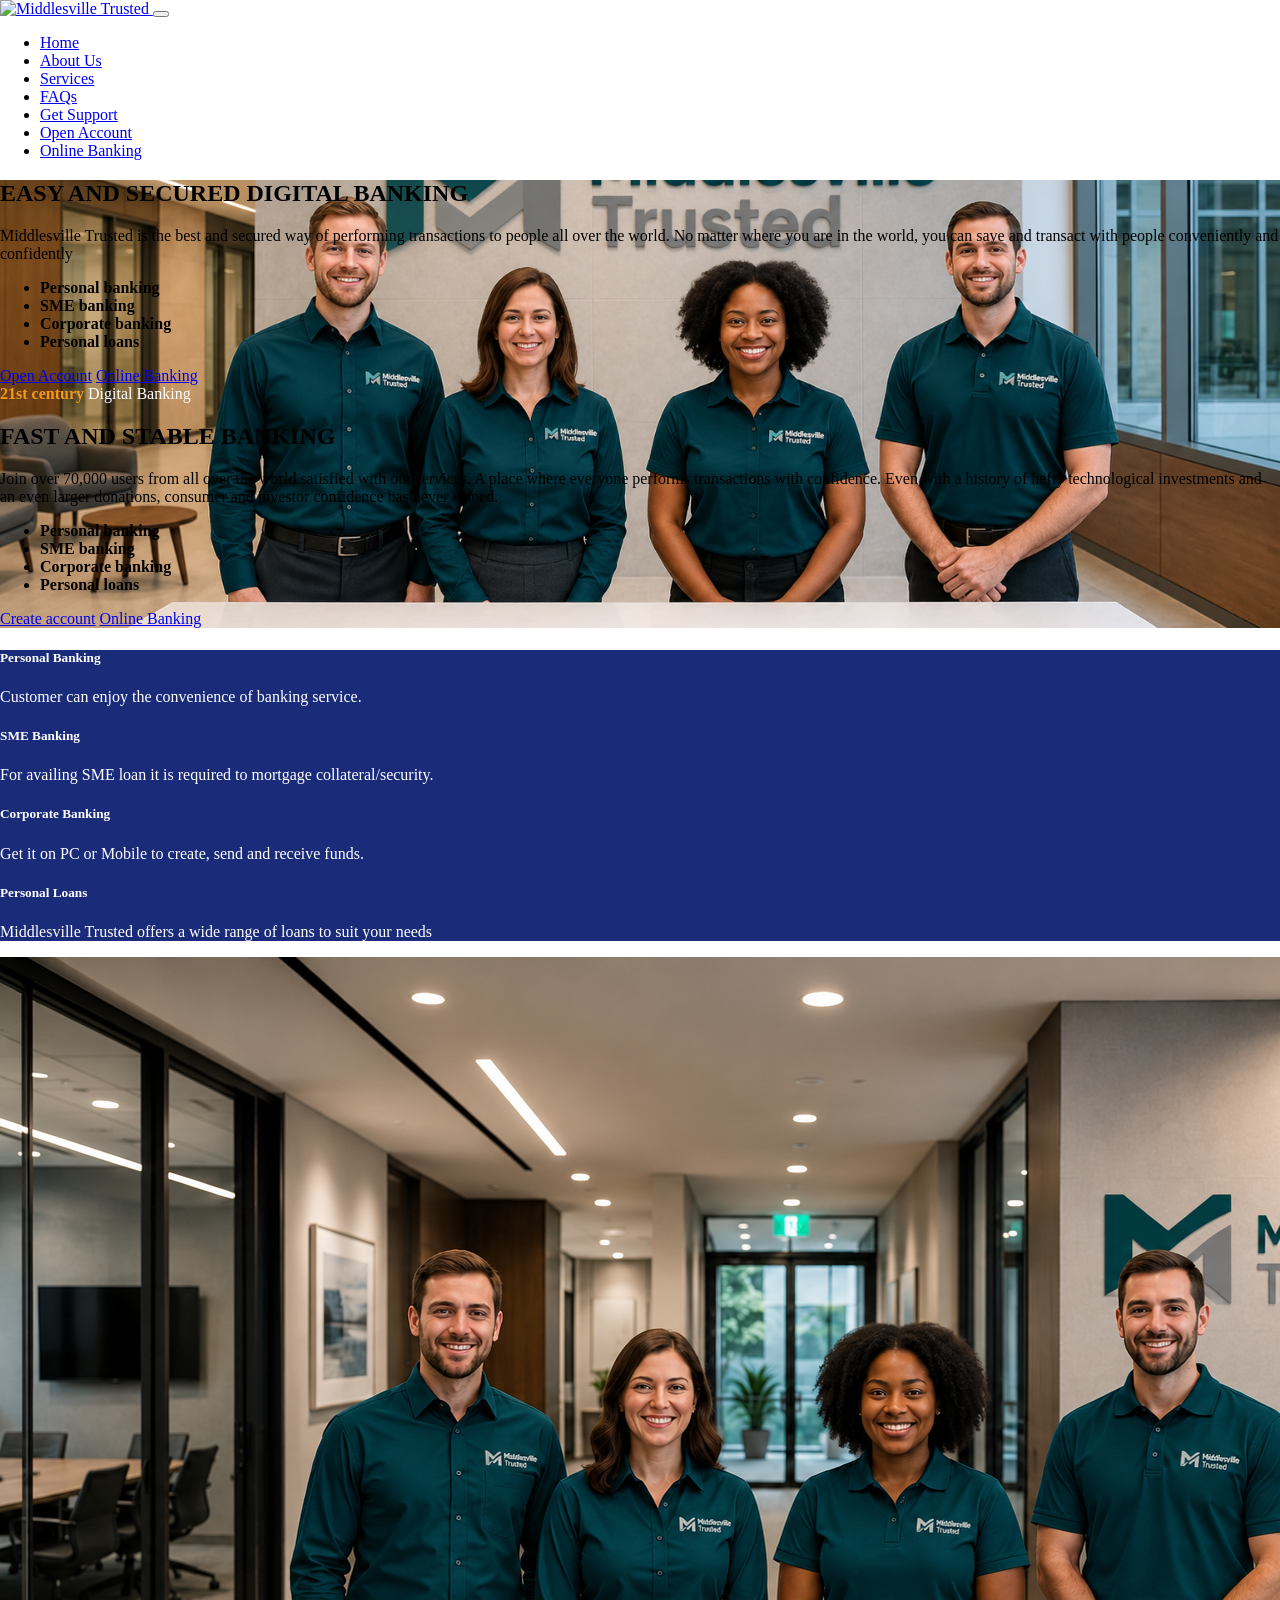
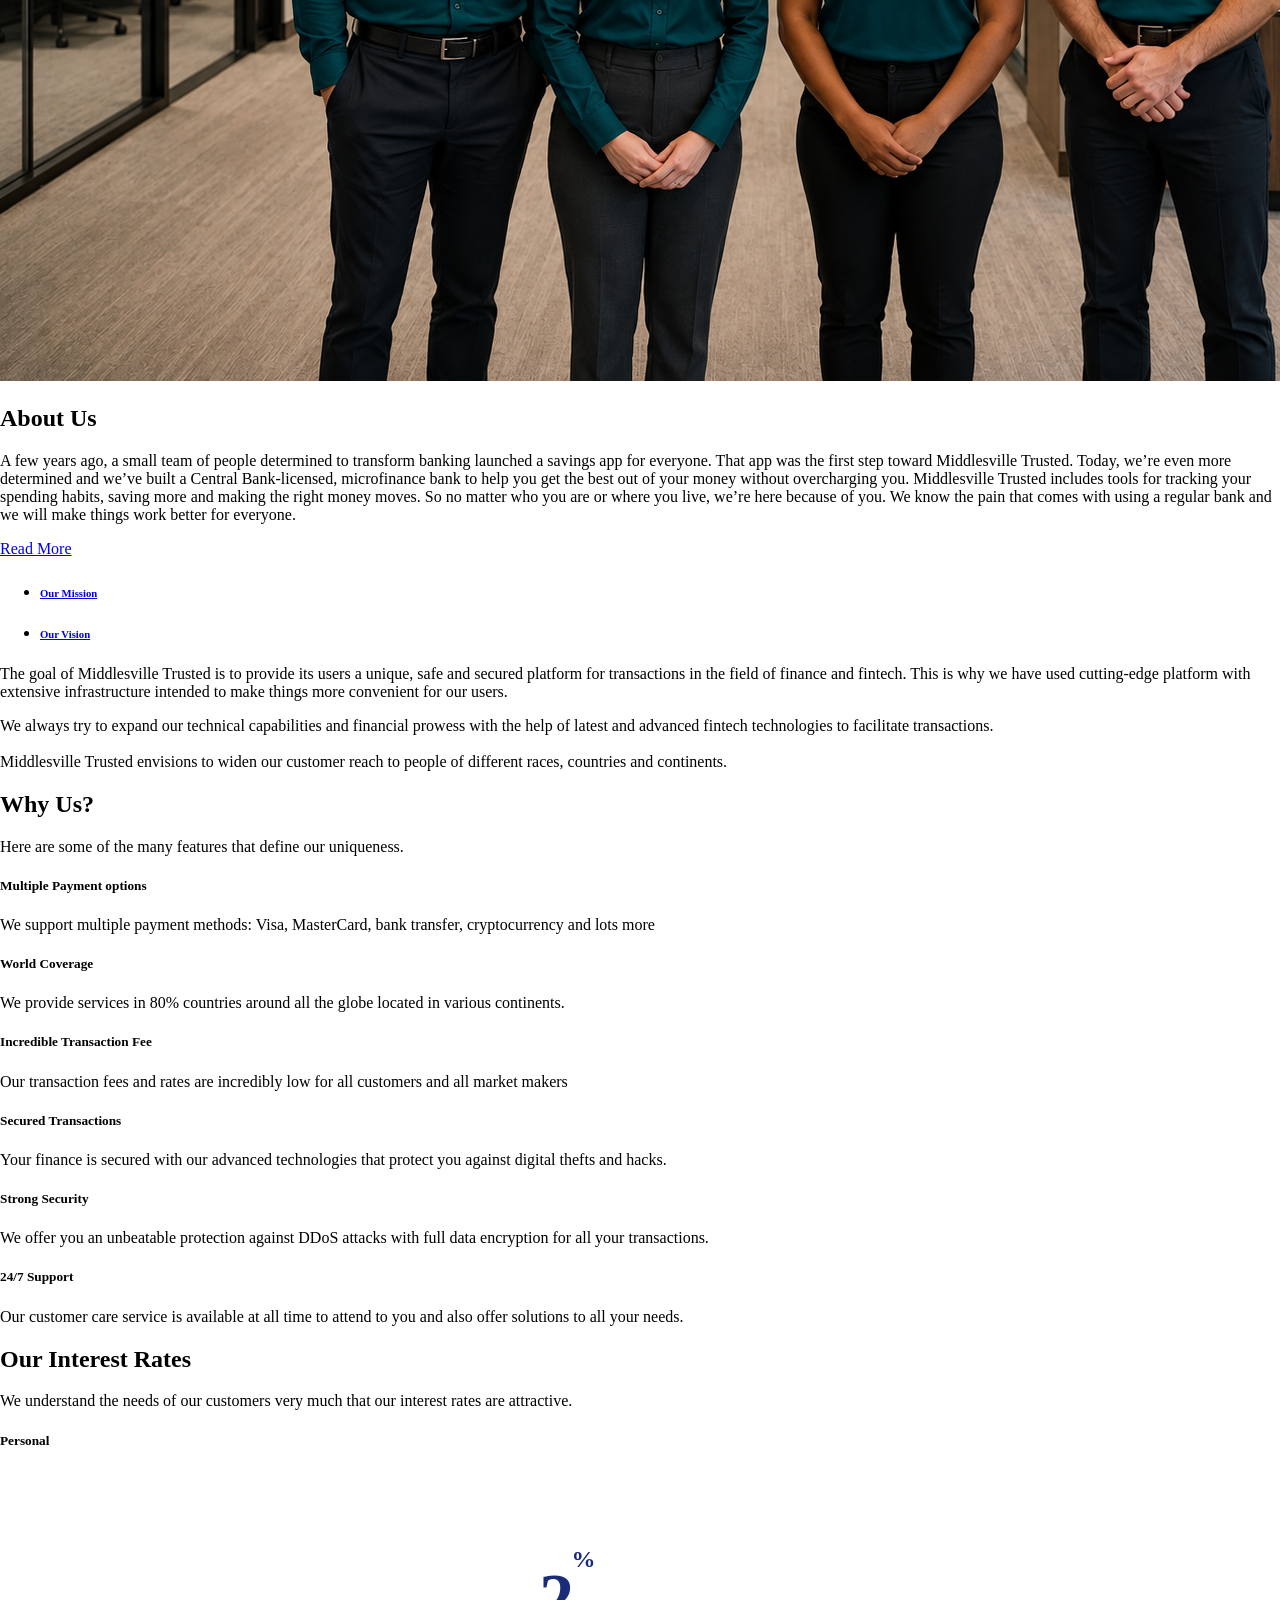
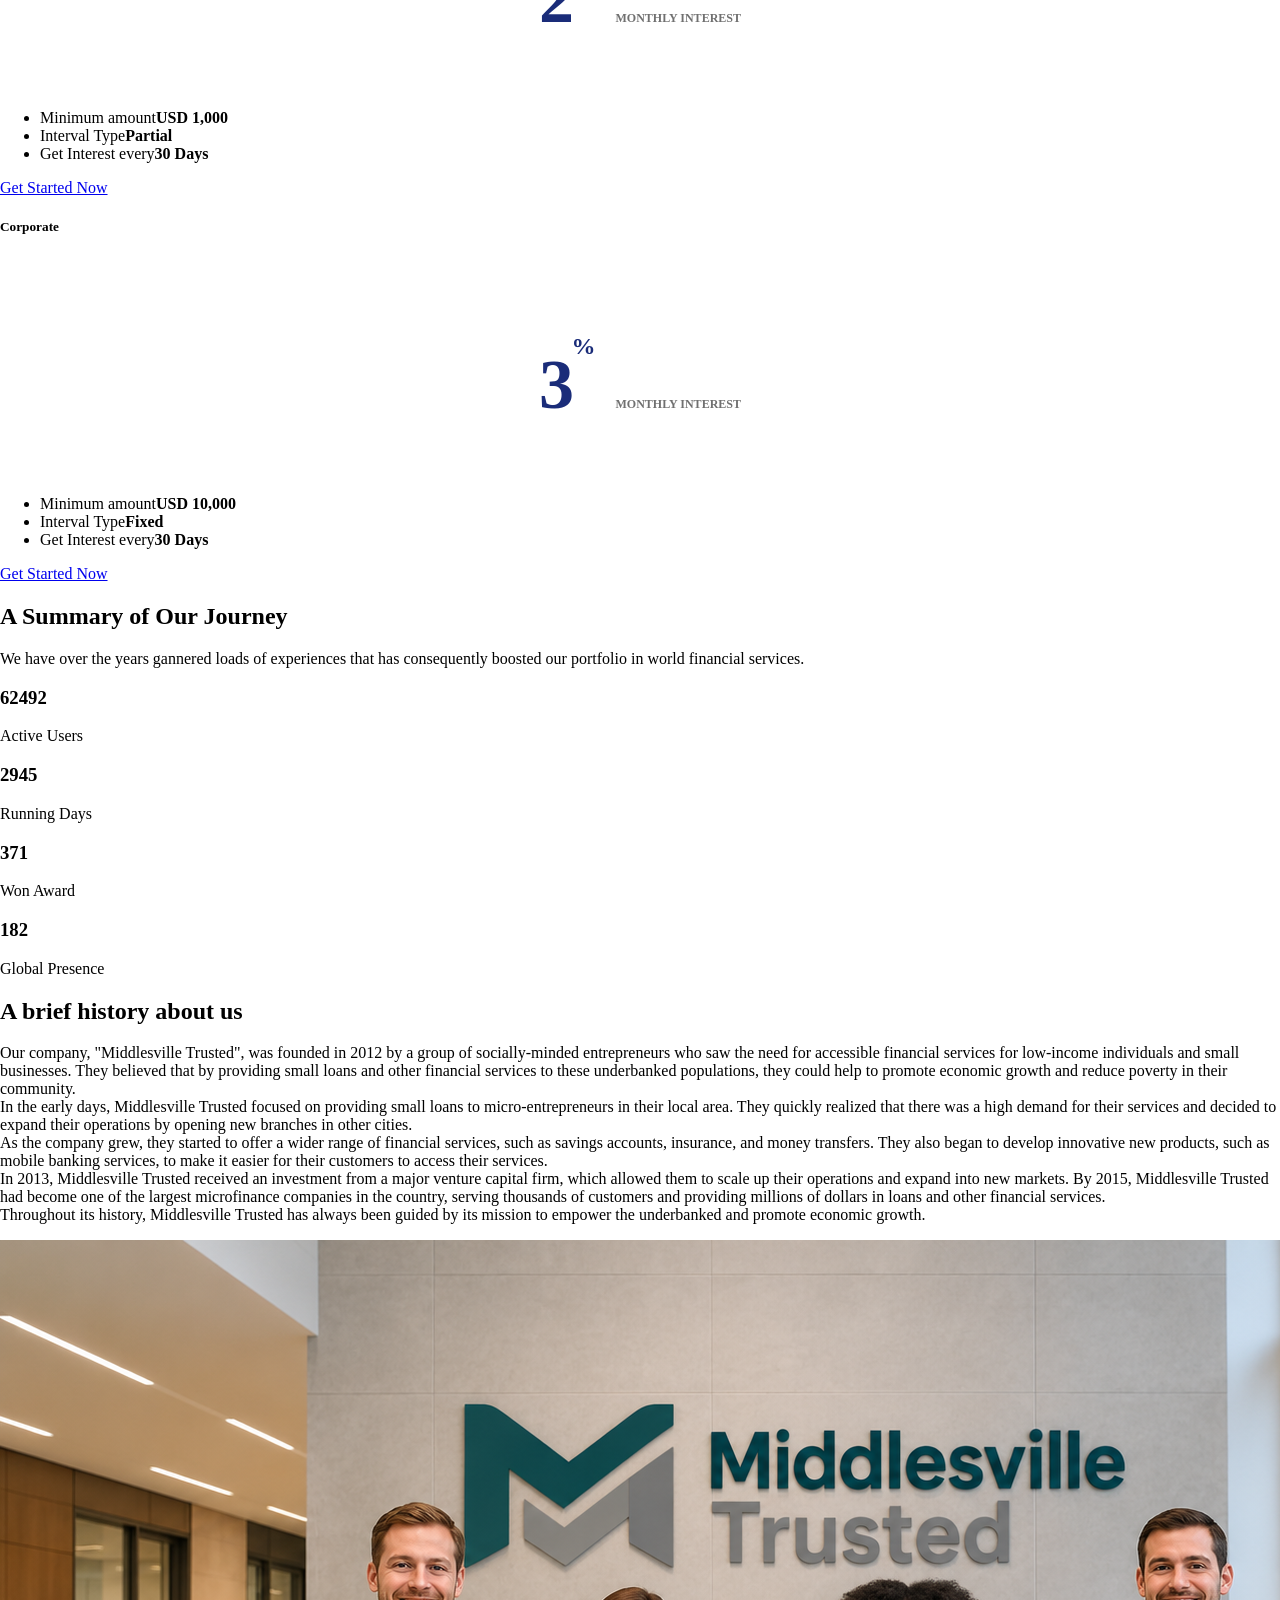
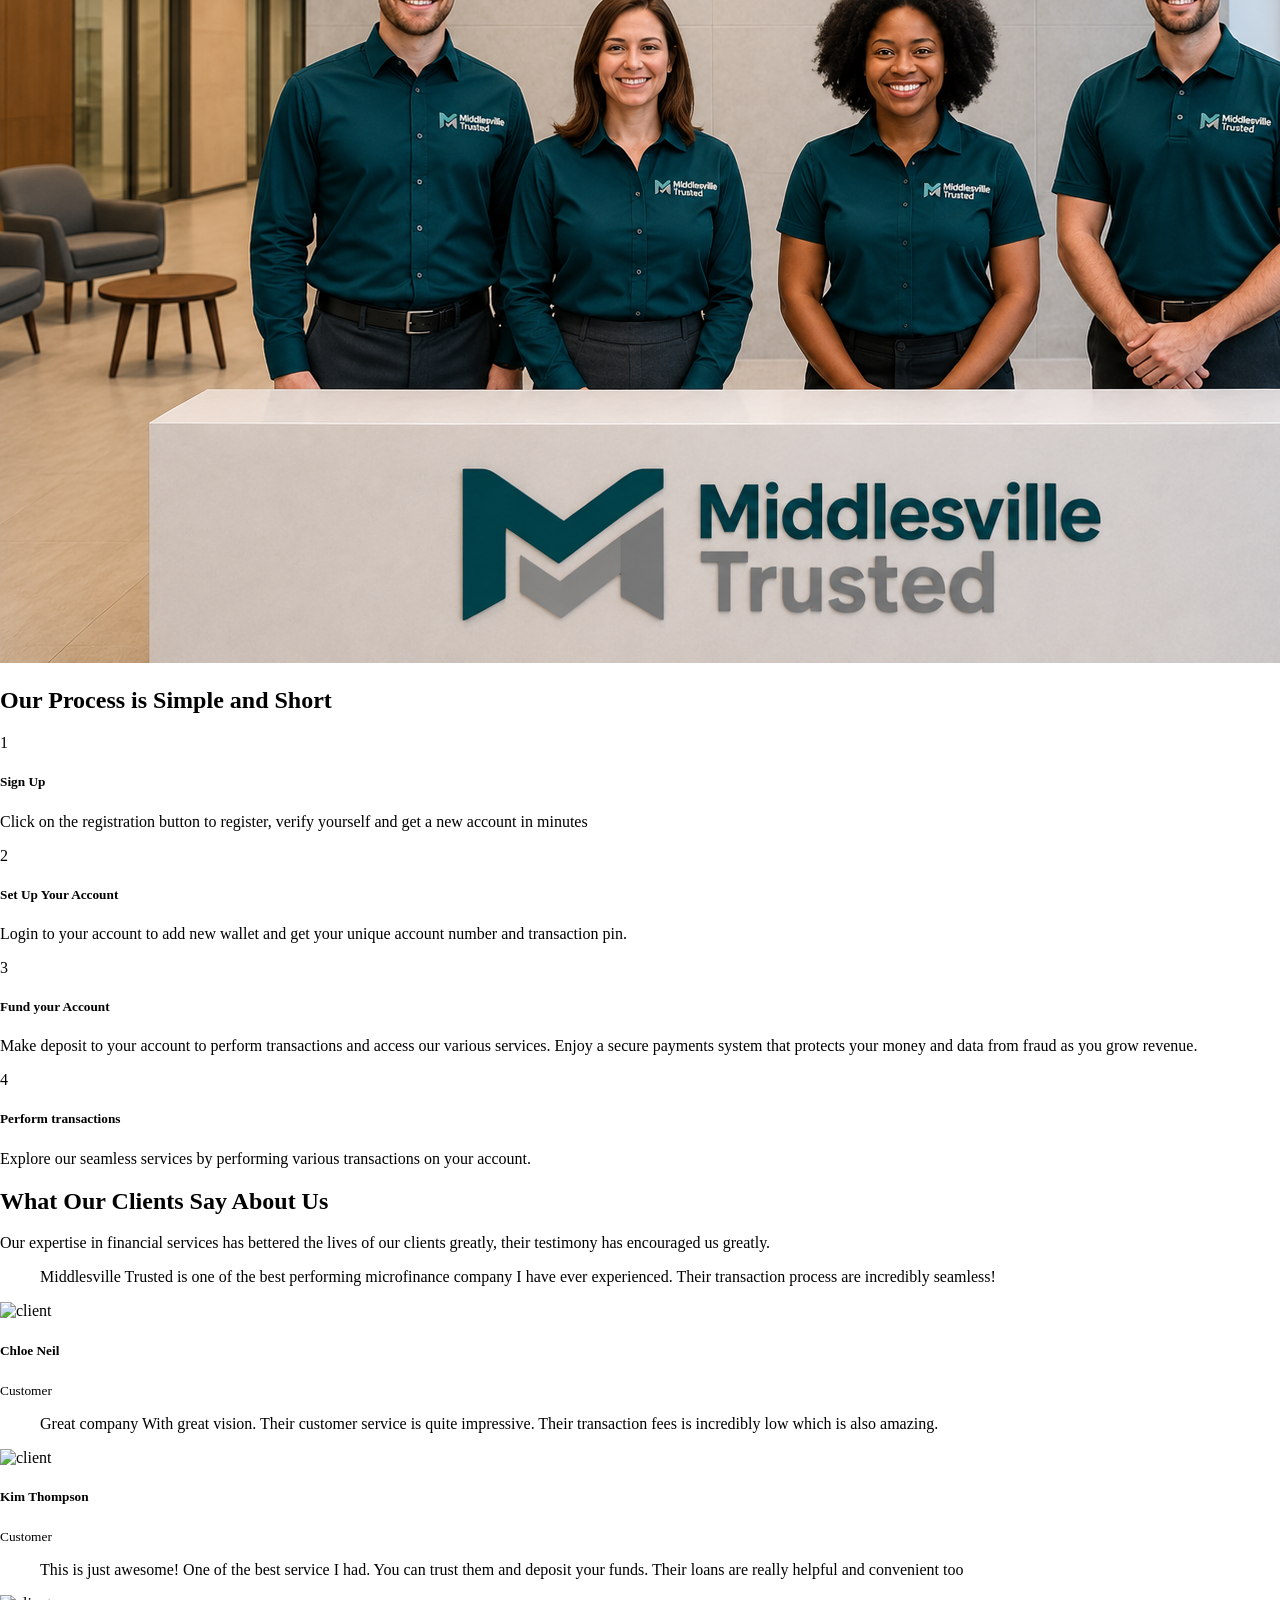
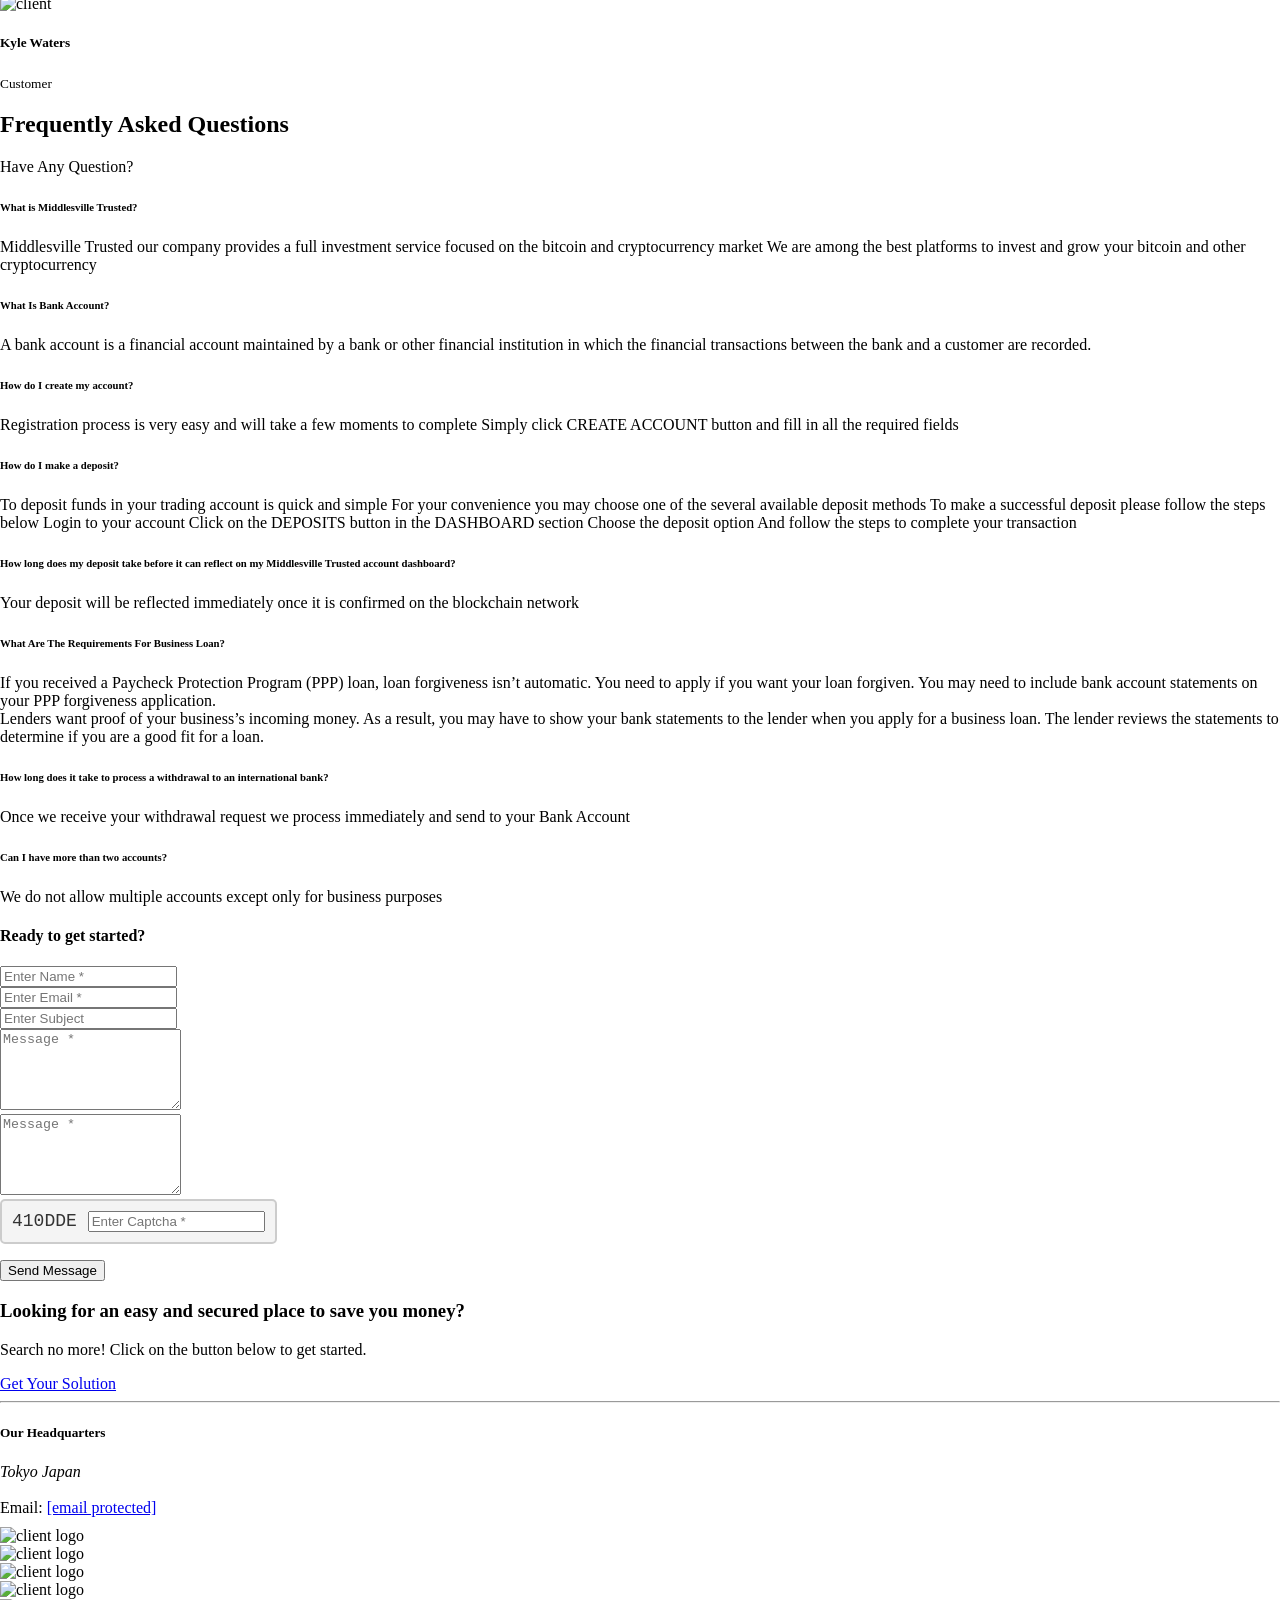
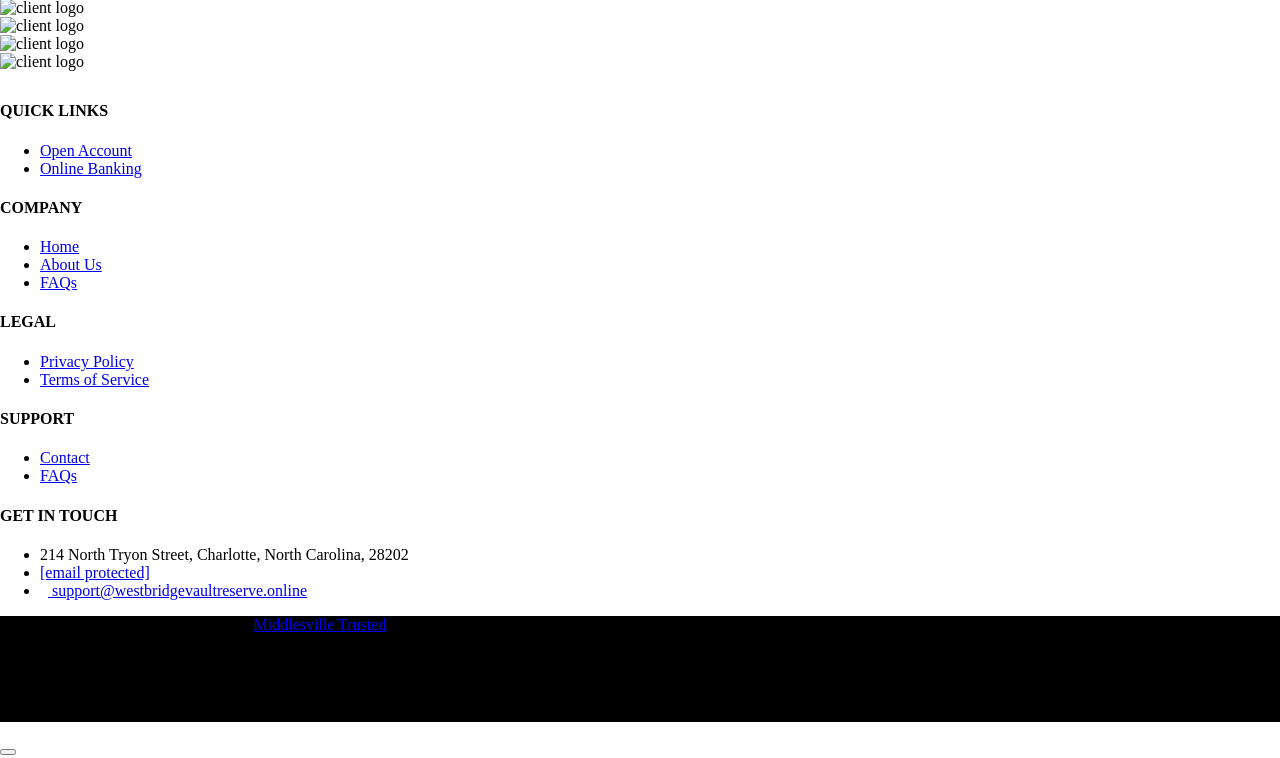
==== commit 195caa5d: "Update project" ====
--- a/frontend/public/style-two/index.html
+++ b/frontend/public/style-two/index.html
@@ -18,13 +18,13 @@
     <meta property="og:type" content="website" />
     <meta property="og:title" content="Middlesville Trusted - We are here to serve you better and help save your money without charges.." />
             <meta property="og:description" content="Middlesville Trusted | We are here to serve you better and help save your money without charges" />
-        <meta property="og:image" content="/middlesville-assets/logo.svg" />
+        <meta property="og:image" content="/style-two/temp/custom/img/Middlesville-Trusted-Corporate-Logo.png" />
         <meta property="og:url" content="index.html" />
     <meta property="og:site_name" content="Middlesville Trusted" />
     <meta name="twitter:card" content="summary_large_image" />
     <meta name="twitter:description" content="Welcome to a new era of banking at Middlesville Trusted, where traditional boundaries fade away and possibilities expand.." />
     <meta name="twitter:title" content="Middlesville Trusted - We are here to serve you better and help save your money without charges.." />
-    <meta name="twitter:image" content="/middlesville-assets/logo.svg" />
+    <meta name="twitter:image" content="/style-two/temp/custom/img/Middlesville-Trusted-Corporate-Logo.png" />
 
     <!--favicon icon-->
     <link rel="icon" href="/middlesville-assets/mark.svg" type="image/svg+xml" sizes="16x16">
@@ -80,7 +80,7 @@
     <nav class="navbar navbar-expand-lg fixed-top">
         <div class="container">
             <a class="navbar-brand" href="index.html">
-                <img src="/middlesville-assets/logo.svg" alt="Middlesville Trusted" class="site-logo"/>
+                <img src="/style-two/temp/custom/img/Middlesville-Trusted-Corporate-Logo.png" alt="Middlesville Trusted" class="site-logo"/>
             </a>
 
 
--- a/frontend/public/style-two/temp/custom/base/css/customstyle.css
+++ b/frontend/public/style-two/temp/custom/base/css/customstyle.css
@@ -0,0 +1,316 @@
+* {
+    box-sizing: border-box;
+    }
+
+    #google_translate_element {
+    z-index: 9999;
+    }
+
+    .goog-te-gadget {
+    font-family: Roboto, "Open Sans", sans-serif !important;
+    text-transform: uppercase;
+    }
+
+    .goog-te-gadget-simple {
+    background-color: rgba(0, 0, 0, 0.5) !important;
+    border: 1px solid rgba(255, 255, 255, 0.5) !important;
+    padding: 3px !important;
+    border-radius: 4px !important;
+    font-size: 0.8rem !important;
+    line-height: 2rem !important;
+    display: inline-block;
+    cursor: pointer;
+    zoom: 1;
+    margin-bottom: 4px;
+    }
+
+    .goog-te-menu2 {
+    max-width: 100%;
+    }
+
+    .goog-te-menu-value {
+    color: #fff !important;
+    }
+    .goog-te-menu-value:before {
+    font-family: 'Material Icons';
+    content: "\E927";
+    margin-right: 16px;
+    font-size: 2rem;
+    vertical-align: -10px;
+    }
+
+    .goog-te-menu-value span:nth-child(5) {
+    display: none;
+    }
+
+    .goog-te-menu-value span:nth-child(3) {
+    border: none !important;
+    font-family: 'Material Icons';
+    }
+    .goog-te-menu-value span:nth-child(3):after {
+    font-family: 'Material Icons';
+    content: "\E5C5";
+    font-size: 1.5rem;
+    vertical-align: -6px;
+    }
+
+    .goog-te-gadget-icon {
+    background-position: 0px 0px;
+    height: 32px !important;
+    width: 32px !important;
+    margin-right: 8px !important;
+    display: none;
+    }
+
+    .goog-te-banner-frame.skiptranslate {
+    display: none !important;
+    }
+
+    body{
+        top: 0px !important;
+        max-width:100%;
+        margin:0;
+        padding:0;
+        overflow-x:hidden;
+    }
+
+    .hero-equal-height {
+        background: url("../../img/Middlesville-Trusted-Team-Lobby.png");
+        background-repeat: no-repeat;
+        background-position: center center;
+        background-size: cover;
+    }
+
+    .hero-section {
+        background: url("../img/hero-bg5.jpg");
+        background-repeat: no-repeat;
+        background-position: center center;
+        background-size: cover;
+    }
+
+    .lead {
+        font-size: 1rem;
+        font-weight: 300;
+    }
+    .btn-custom {
+        color: #bdc3c7;
+        font-size: 18px;
+        border: 1px solid #bdc3c7;
+    }
+    .btn-custom:hover {
+    color: #ffffff;
+    border: 1px solid #ffffff;
+    }
+    #pricing-table {
+    padding-top: 50px;
+    }
+    .pricing {
+    margin: 0;
+    padding: 0;
+    font-family: 'Robot', sans-serif;
+    }
+    .pricing .pricing-table {
+    padding-bottom: 30px;
+    }
+    .pricing .pricing-table .pricing-header {
+    position: relative;
+    background: #0e206d;
+    padding: 22px 22px;
+    text-align: center;
+    border-top-right-radius: 8px;
+    border-top-left-radius: 8px;
+    }
+    .pricing .pricing-table .pricing-header .pricing-title {
+    color: #ffffff;
+    text-transform: uppercase;
+    letter-spacing: 2px;
+    font-size: 24px;
+    text-align: center;
+    font-weight: 700;
+    }
+    .pricing .pricing-table .pricing-header .pricing-rate {
+    font-size: 70px;
+    font-weight: 700;
+    color: #ffffff;
+    position: relative;
+    text-align: center;
+    }
+    .pricing .pricing-table .pricing-header .pricing-rate sup {
+    font-size: 24px;
+    position: relative;
+    top: -30px;
+    color: #bdc3c7;
+    }
+    .pricing .pricing-table .pricing-header .pricing-rate span {
+    font-size: 16px;
+    color: #bdc3c7;
+    text-transform: uppercase;
+    }
+    .pricing .pricing-list {
+    padding: 20px 0 40px 0;
+    border: 1px solid #0e206d;
+    }
+    .pricing .pricing-list ul {
+    padding: 0px;
+    display: table;
+    margin: 0px auto;
+    }
+    .pricing .pricing-list ul li {
+    list-style: none;
+    border-bottom: 1px solid #EAECEB;
+    color: #bdc3c7;
+    font-size: 16px;
+    line-height: 42px;
+    }
+    .pricing .pricing-list ul li:last-child {
+    border: none;
+    }
+    .pricing .pricing-list ul li i {
+    margin-right: 12px;
+    color: #fff;
+    }
+    .pricing .pricing-list ul li span {
+    color: #fff;
+    font-weight: 700;
+    }
+
+    .cah2 {
+        color: #e11d48;
+        font-size: 20px;
+        font-weight: 800;
+        text-align: center;
+        text-transform: uppercase;
+        position: relative;
+    }
+    .cah2::after {
+        content: "";
+        width: 100px;
+        position: absolute;
+        margin: 0 auto;
+        height: 4px;
+        border-radius: 1px;
+        background: #e11d48;
+        left: 0;
+        right: 0;
+        bottom: -20px;
+    }
+    .carousel_test {
+        margin: 50px auto;
+        padding: 0 10px;
+    }
+    .carousel_test .item {
+        color: #ffffff;
+        overflow: hidden;
+        min-height: 120px;
+        font-size: 13px;
+    }
+    .carousel_test .media img {
+        width: 40px;
+        height: 40px;
+        display: block;
+        border-radius: 50%;
+    }
+    .carousel_test .testimonial {
+        padding: 0 10px 0 10px ;
+        position: relative;
+    }
+    .carousel_test .overview b {
+        text-transform: uppercase;
+        color: #e11d48;
+    }
+
+    @media screen and (max-width: 992px) {
+    .me_table::-webkit-scrollbar {
+    display: none !important;
+    overflow-x: scroll;
+    }
+
+    .rem-home{
+            padding: 9rem 0 5rem 0;
+        } 
+        
+    @media screen and (max-width: 992px) {
+        .rem-home{
+            padding: 6rem 0 5rem 0;
+        } 
+    }
+
+    /* Hide scrollbar for IE and Edge */
+    .me-table {
+    -ms-overflow-style: none !important;
+    overflow-x: scroll;
+    }
+    }
+
+    .me_icon {
+        margin-top: 10px;
+        color: #fff;
+    }
+
+    .token_rtinfo {
+        color: #fff;
+        border-radius: 10px;
+        box-shadow: 0 1px 5px rgba(0, 0, 0, 0.2);
+        margin-top: -80px;
+        padding: 40px 15px;
+        background-color: rgba(255,255,255,0.10);
+        box-shadow: none !important;
+    }
+
+    .token_rt_value {
+        padding: 0 25px;
+    }
+
+    .me_big{
+        font-size: 1rem !important;
+        line-height: normal !important;
+    }
+
+    .tradingview-widget-copyright{
+        display: none !important;
+    }
+
+    .badge {
+        border-radius: 50px;
+        padding: 0.2rem 1rem;
+        color: #fff;
+        text-align: center;
+    }
+
+    .pricing-rate sup {
+    font-size: 24px;
+    position: relative;
+    left: -20px;
+    top: -30px;
+    }
+
+    .pricing-rate span {
+    font-size: 12px;
+    color: #707070;
+    text-transform: uppercase;
+    right: -600px;
+    }
+
+    .pricing-rate {
+    font-size: 70px;
+    font-weight: 700;
+    color: #1A2C79;
+    position: relative;
+    text-align: center;
+    }
+
+
+    /* ================================== *\
+        Mediaqueries
+    \* ================================== */
+    @media (max-width: 667px) {
+        /* #google_translate_element {
+        }
+        #google_translate_element goog-te-gadget {
+        }
+        #google_translate_element .skiptranslate {
+        } */
+        #google_translate_element .goog-te-gadget-simple {
+            text-align: center;
+        }
+    }
